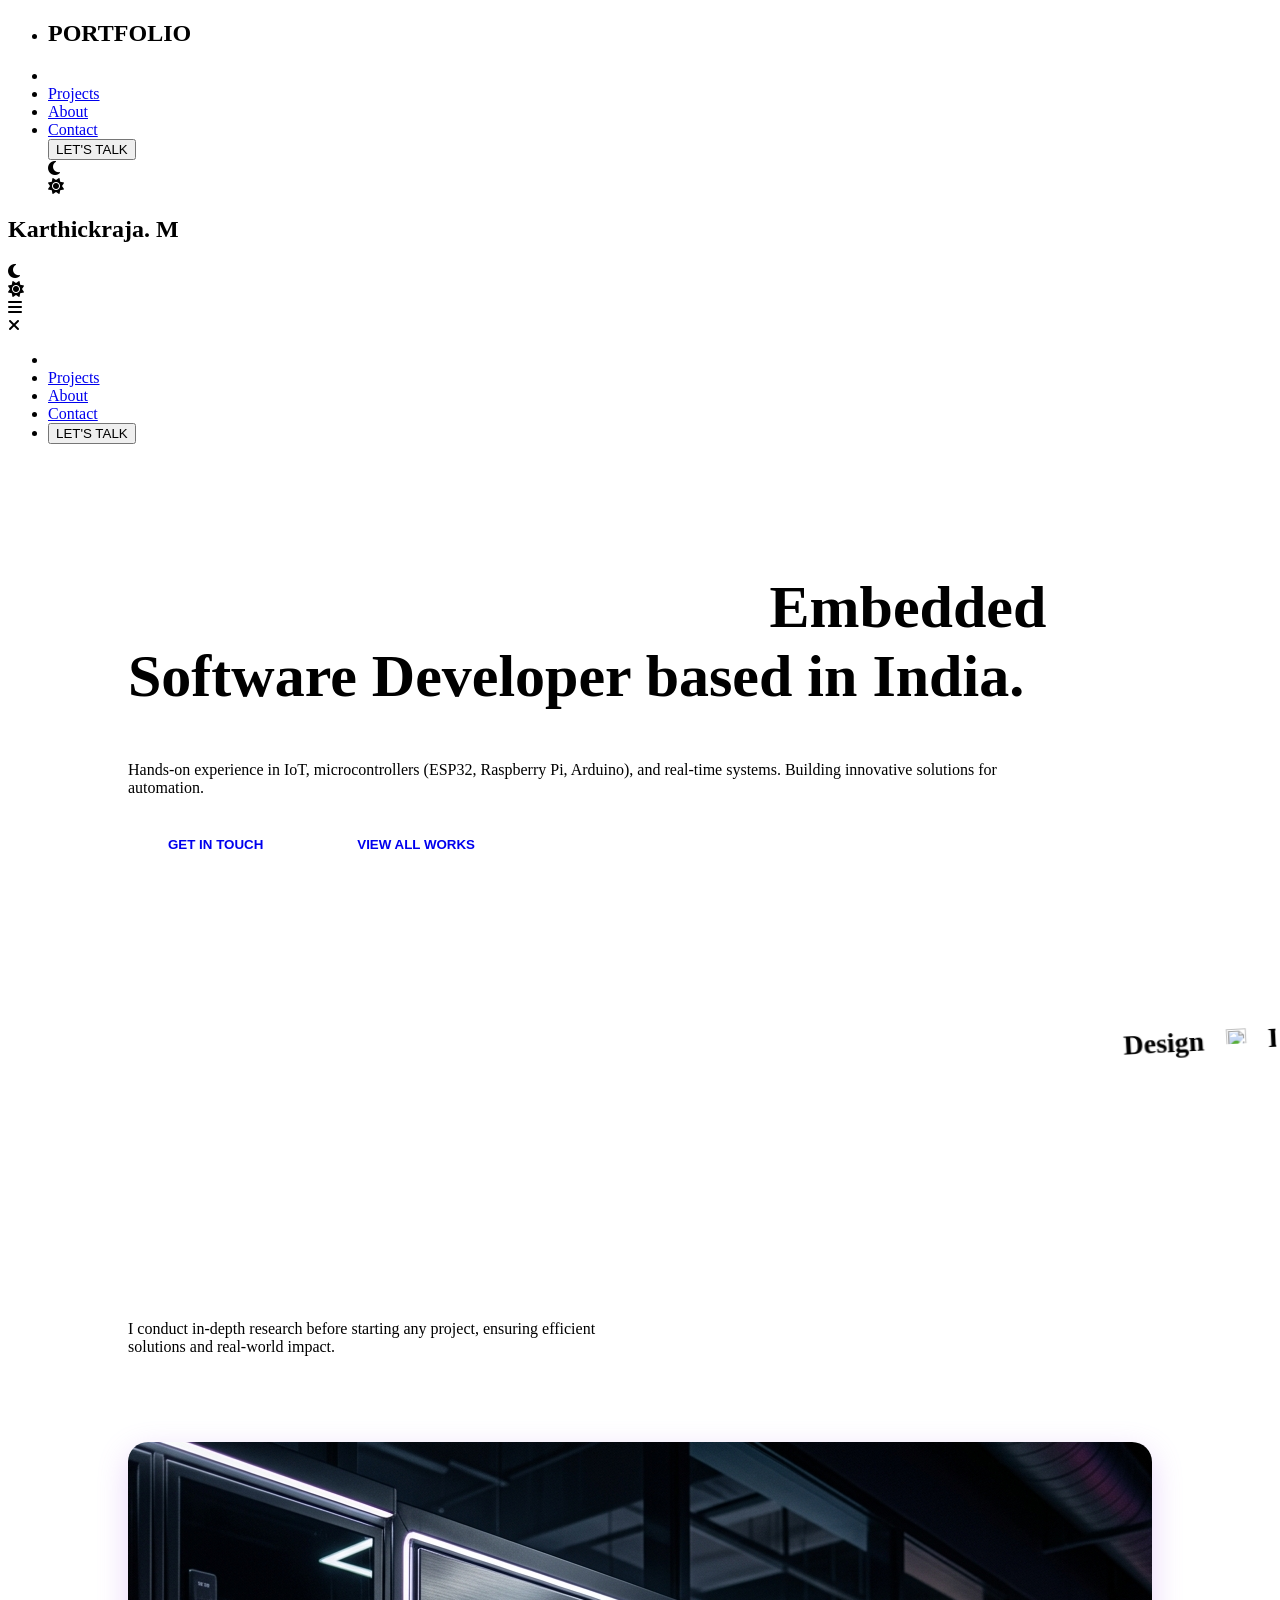
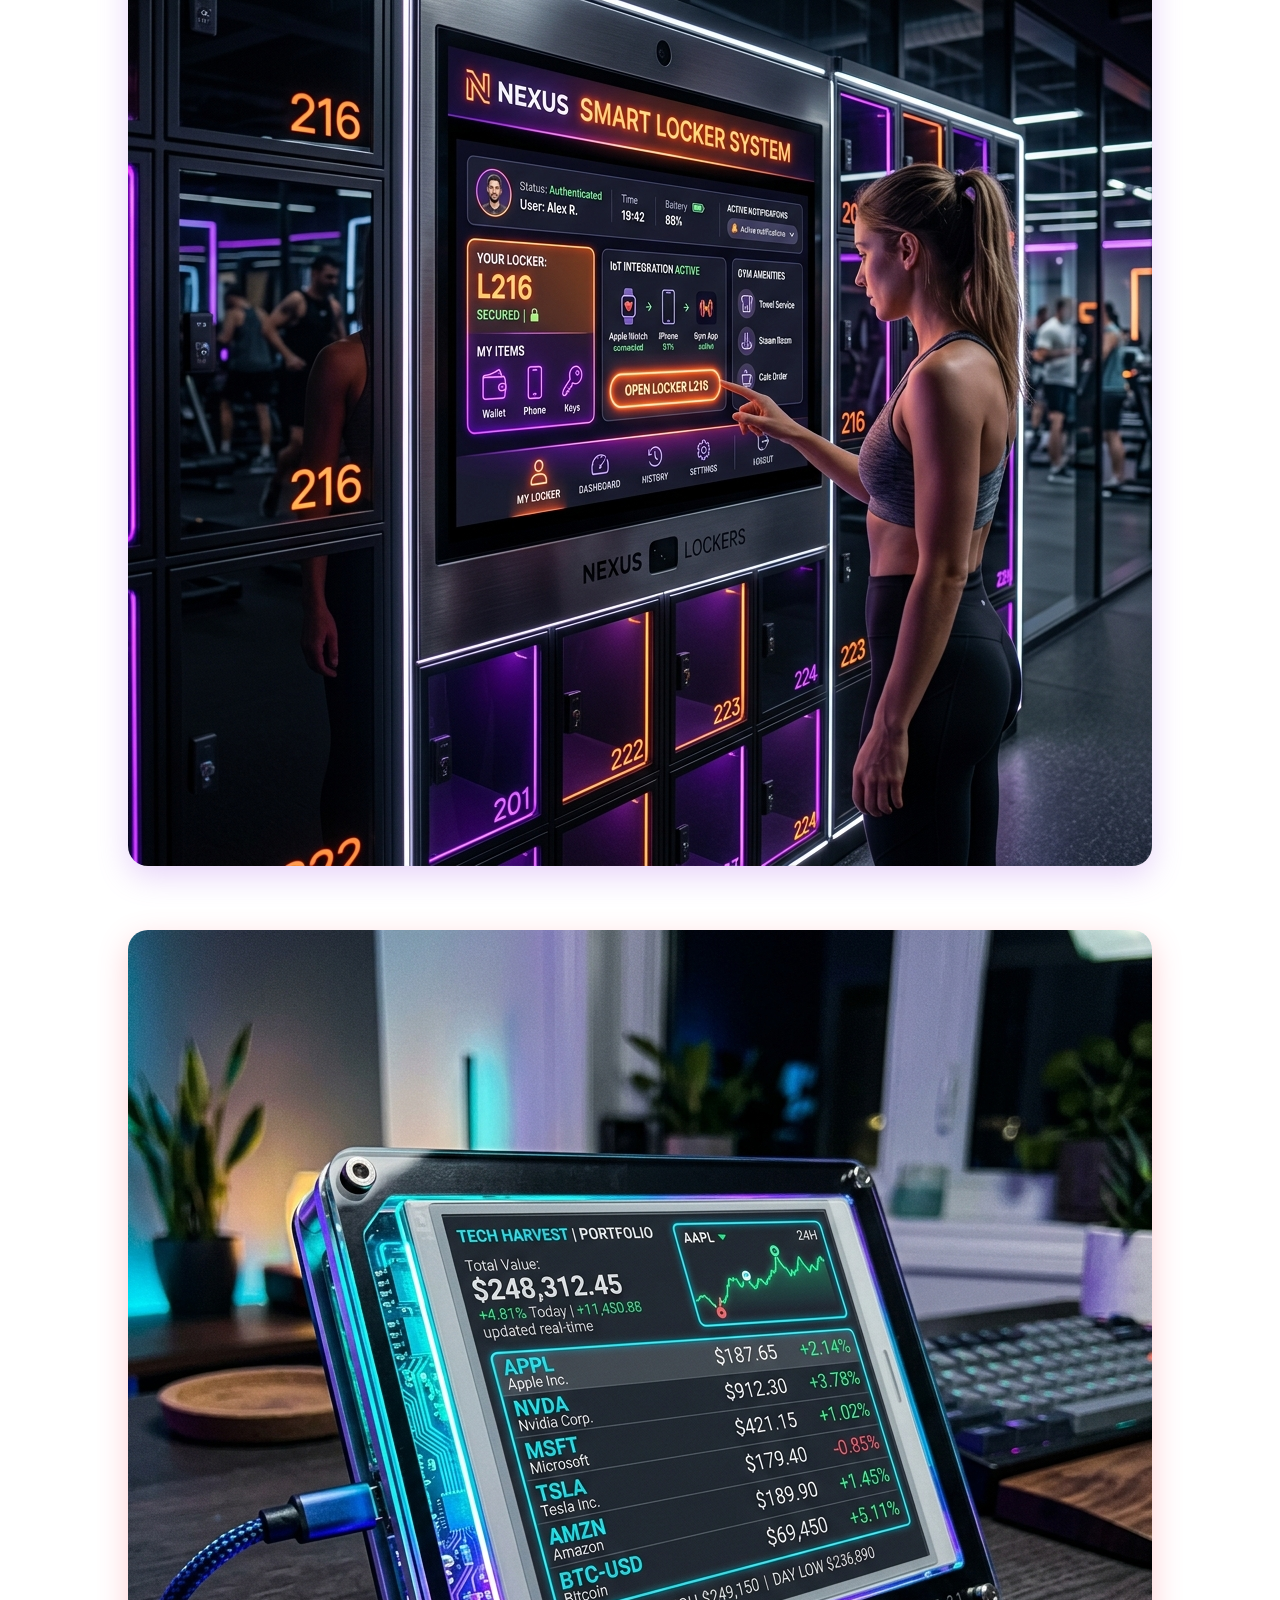
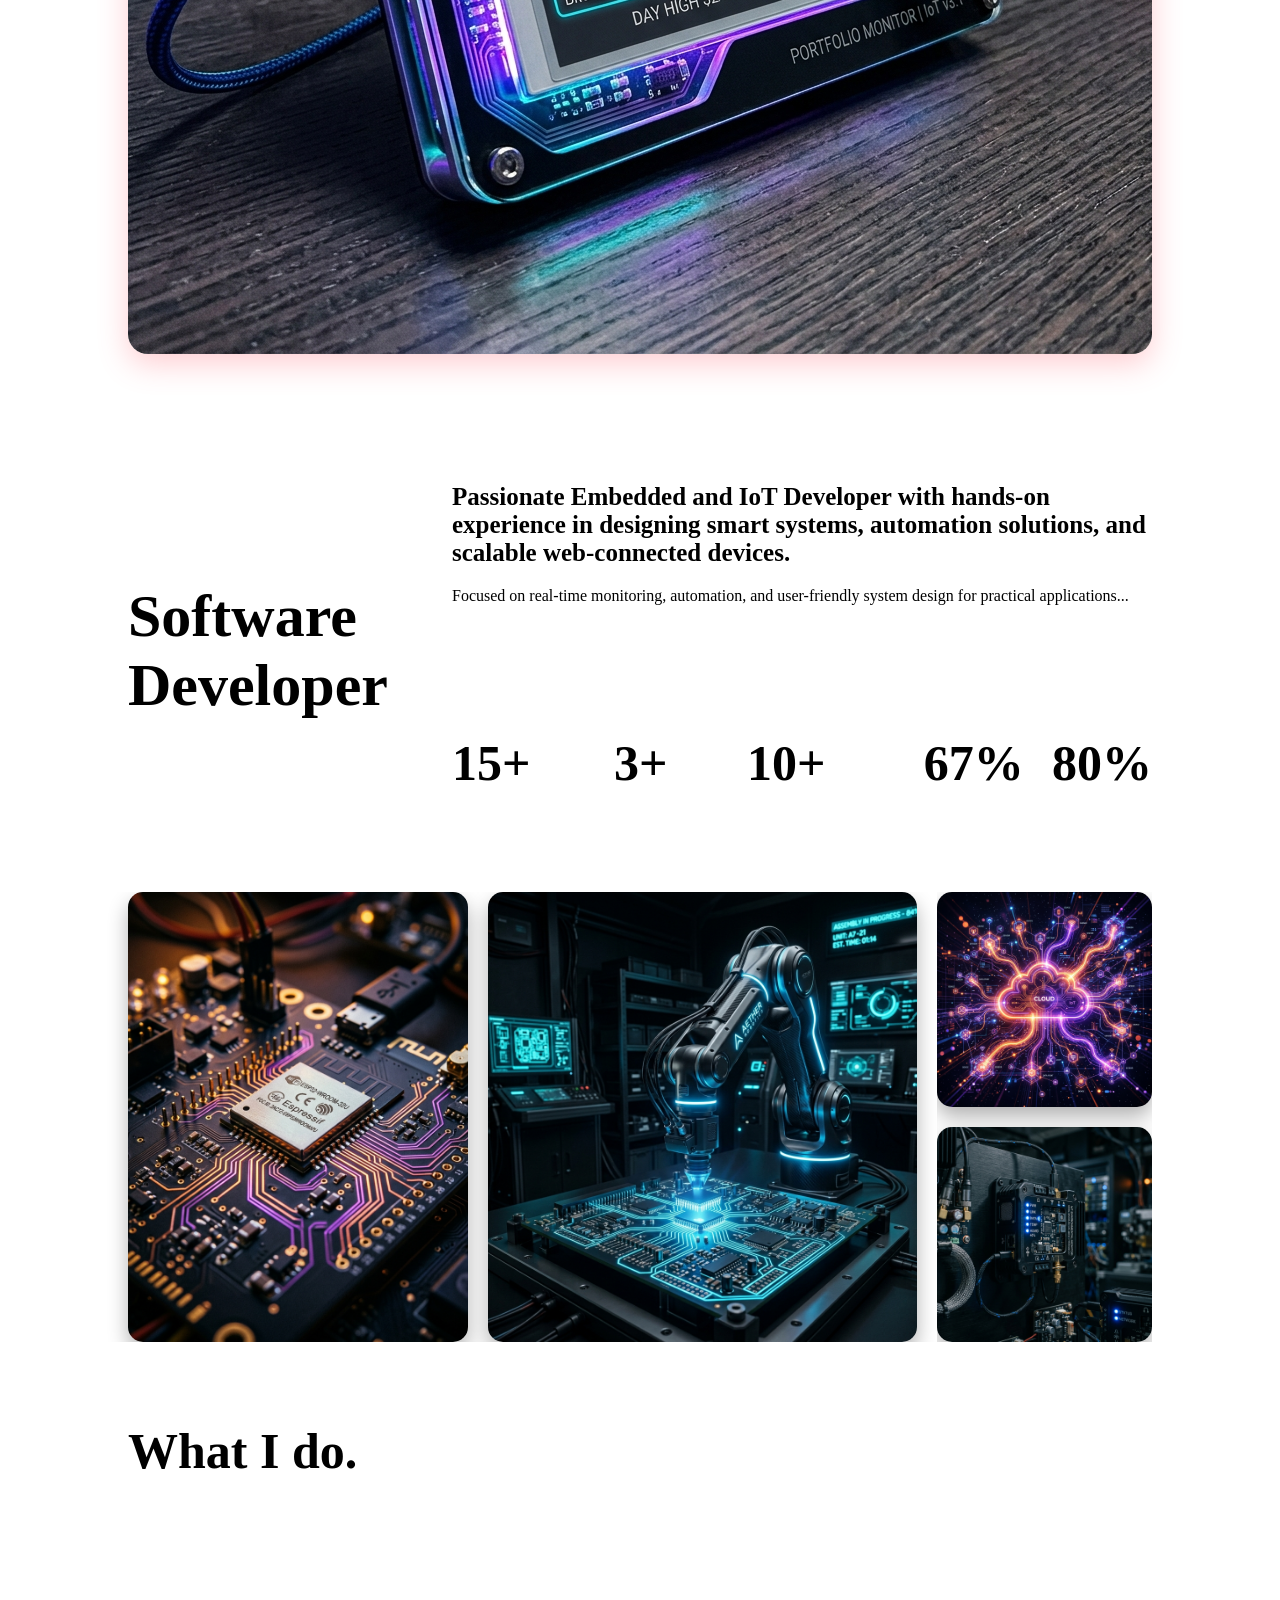
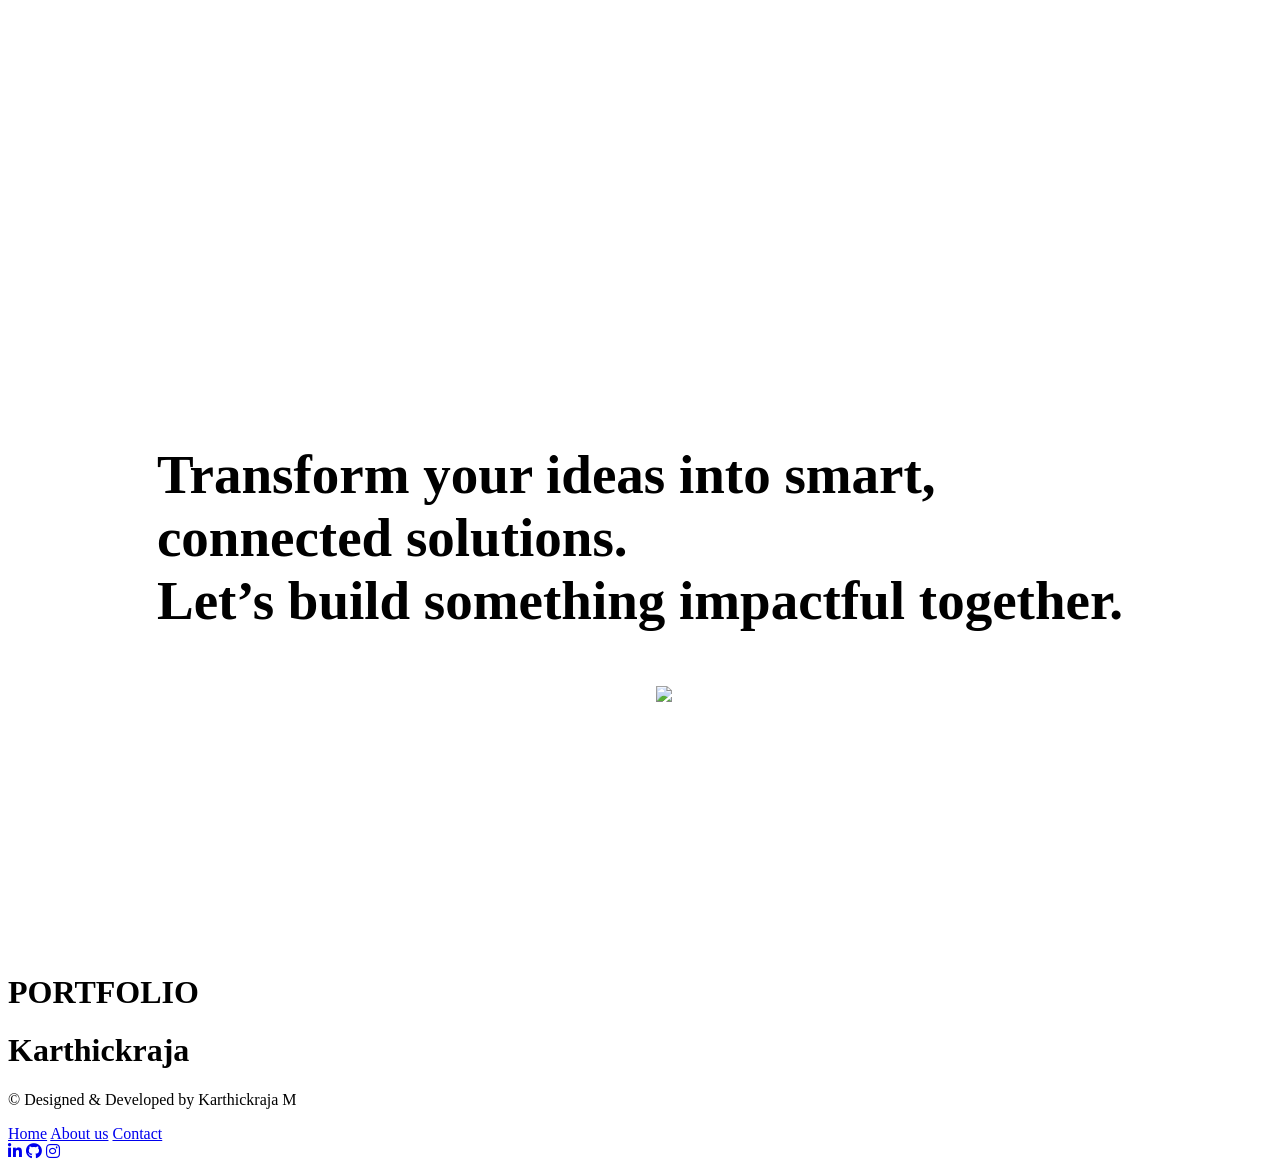
==== index.html @ 4d019445 "Update index.html" ====
<!DOCTYPE html>
<html lang="en">

<head>
    <meta charset="UTF-8">
    <meta name="viewport" content="width=device-width, initial-scale=1.0">
    <title>Karthickraja M | Software Developer</title>
    <meta name="description" content="Portfolio of Karthickraja, an Embedded Systems and IoT Developer 
        specializing in automation and real-time solutions.">


    <!-- CSS link File -->
    <link rel="stylesheet" href="style/general.css">
    <link rel="stylesheet" href="style/home.css">
    <link rel="stylesheet" href="style/header.css">
    <link rel="stylesheet" href="style/footer.css">

    <!-- Bai Jamjuree google font -->
    <link rel="preconnect" href="https://fonts.googleapis.com">
    <link rel="preconnect" href="https://fonts.gstatic.com" crossorigin>
    <link
        href="https://fonts.googleapis.com/css2?family=Bai+Jamjuree:ital,wght@0,200;0,300;0,400;0,500;0,600;0,700;1,200;1,300;1,400;1,500;1,600;1,700&display=swap"
        rel="stylesheet">

    <!-- inter google font -->
    <link rel="preconnect" href="https://fonts.googleapis.com">
    <link rel="preconnect" href="https://fonts.gstatic.com" crossorigin>
    <link href="https://fonts.googleapis.com/css2?family=Inter:wght@100..900&display=swap" rel="stylesheet">

    <!-- close-icon-link -->
    <link rel="stylesheet" href="https://cdnjs.cloudflare.com/ajax/libs/font-awesome/4.7.0/css/font-awesome.min.css">

    <!--social-media-icon-link -->
    <link rel="stylesheet" href="https://cdnjs.cloudflare.com/ajax/libs/font-awesome/6.5.1/css/all.min.css"
        integrity="sha512-DTOQO9RWCH3ppGqcWaEA1BIZOC6xxalwEsw9c2QQeAIftl+Vegovlnee1c9QX4TctnWMn13TZye+giMm8e2LwA=="
        crossorigin="anonymous" referrerpolicy="no-referrer" />

    <!-- animation -->
    <link href="https://unpkg.com/aos@2.3.1/dist/aos.css" rel="stylesheet">

</head>

<body>
    <a class="top" href="#"><i class="arrow up"></i></a>
    <div class="container">
        <!-- header -->
        <!-- desktop header -->
        <nav class="desktop-header">
            <ul class="nav-bar">
                <div class="header-left">
                    <li>
                        <h1 class="desktop">PORTFOLIO</h1>
                    </li>
                    <li><a href="index.html" class="header home">Home</a></li>
                    <li><a href="projects.html" class="header project">Projects</a></li>
                    <li><a href="about.html" class="header about">About</a></li>
                    <li><a href="contact.html" class="header contact">Contact</a></li>
                    <!-- <li><a href="#" class="header projects">Projects</a></li> -->
                    <!-- <li><a href="Client-testimonials.html" class="header Testimonials ">Client Testimonials</a></li> -->
                    <!-- <li><a href="Blog.html" class="header blog">Blog</a></li> -->
                </div>
                <div class="header-right">
                    <a href="contact.html"><button class="header-button">LET'S TALK</button></a>
                    <div class="moon"><i class="fa-solid fa-moon"></i></div>
                    <div class="sun"><i class="fa-solid fa-sun"></i></div>
                </div>
            </ul>
        </nav>

        <!-- mobile-header -->
        <nav class="mobile-header">
            <div class="mobile-nav">
                <div class="control">
                    <h1 class="mobile">Karthickraja. M</h1>
                    <div class="control-right">
                        <div class="moon"><i class="fa-solid fa-moon"></i></div>
                        <div class="sun"><i class="fa-solid fa-sun"></i></div>
                        <div id="three-bar" class="three-bar"><i class="fa fa-bars"></i></div>
                        <div id="close" class="close"><i class="fa fa-close"></i></div>
                    </div>
                </div>
                <ul id="mobile-drop-down" class="mobile-drop-down ">
                    <li><a href="index.html" class="header2 home">Home</a></li>
                    <li><a href="projects.html" class="header2 project">Projects</a></li>
                    <li><a href="about.html" class="header2 about">About</a></li>
                    <li><a href="contact.html" class="header2 contact">Contact</a></li>
                    <!-- <li><a href="#" class="header2 projects">Projects</a></li> -->
                    <!-- <li><a href="Client-testimonials.html" class="header2 Testimonials ">Client Testimonials</a></li> -->
                    <!-- <li><a href="Blog.html" class="header2 blog">Blog</a></li> -->
                    <li><a class="headerbutton" href="contact.html"><button class="header2-button">LET'S
                                TALK</button></a></li>
                </ul>
            </div>
        </nav>

        <!-- profile -->
        <section data-aos="fade-down" data-aos-duration="1000" data-aos-easing="ease-in-out" data-aos-delay="200"
            class="profile-section">
            <div class="profile">
                <h1 class="detail"><span class="name">Hello, I'm Karthickraja,</span> Embedded Software Developer based in India.
                </h1>
                <p class="detail-para"> Hands-on experience in IoT, microcontrollers (ESP32, Raspberry Pi, Arduino), and real-time systems. Building innovative solutions for automation.</p>
                <a href="contact.html"><button class="profile-button">GET IN TOUCH</button></a>
                <a href="projects.html"><button class="profile-button-2">VIEW ALL WORKS</button></a>
            </div>
            <img class="profile-picture" src="images/person.jpeg" alt="">
        </section>

        <!-- marquee -->
        <div class="marquee-bg">
            <marquee>
                Design <img src="images/Star.png"> Develop <img src="images/Star.png"> Discover <img
                    src="images/Star.png">
                Design <img src="images/Star.png"> Develop <img src="images/Star.png"> Discover <img
                    src="images/Star.png">
                Design <img src="images/Star.png"> Develop <img src="images/Star.png"> Discover <img
                    src="images/Star.png">
                Design <img src="images/Star.png"> Develop <img src="images/Star.png"> Discover <img
                    src="images/Star.png">
                Design <img src="images/Star.png"> Develop <img src="images/Star.png"> Discover<img
                    src="images/Star.png">
                Design <img src="images/Star.png"> Develop <img src="images/Star.png"> Discover<img
                    src="images/Star.png">
                Design <img src="images/Star.png"> Develop <img src="images/Star.png"> Discover<img
                    src="images/Star.png">
                Design <img src="images/Star.png"> Develop <img src="images/Star.png"> Discover<img
                    src="images/Star.png">
                Design <img src="images/Star.png"> Develop <img src="images/Star.png"> Discover<img
                    src="images/Star.png">
            </marquee>
        </div>

        <!-- project -->
        <section class="project-section">
            <div class="project-intro" data-aos="fade-down">
                <h1 class="topic">My Projects</h1>
                <p class="project-para">  I conduct in-depth research before starting any project, ensuring efficient solutions 
                    and real-world impact.</p>
            </div>
            <div class="all-project">
                <div class="project-1" data-aos="fade-right">
                    <img class="project-image-1" src="images/projects/smart_gym_iot.png" style="border-radius: 20px; box-shadow: 0px 10px 30px rgba(177, 108, 234, 0.3);" alt="Smart GYM">
                    <div class="project-1-hover">
                        <a href="projects.html" class=" project-link-1">View Project Details</a>
                        <h1 class="project-name-1">Smart GYM</h1>
                        <h3 class="tech">Technology</h3>
                        <p class="tool">IoT, UART, ESP8266</p>
                    </div>
                </div>
                <div class="project-2" data-aos="fade-left">
                    <img class="project-image-2" src="images/projects/portfolio_monitor_iot.png" style="border-radius: 20px; box-shadow: 0px 10px 30px rgba(255, 94, 105, 0.3);" alt="Portfolio Monitor">
                    <div class="project-2-hover">
                        <a href="projects.html" class=" project-link-2">View Project Details</a>
                        <h1 class="project-name-2">Portfolio Monitor</h1>
                        <h3 class="tech-2">Technology</h3>
                        <p class="tool-2">ESP32, E-Paper, MQTT</p>
                    </div>
                </div>
            </div>
        </section>

        <!-- about -->
        <section class="about-section">
            <div class="about-left" data-aos="fade-right">
                <h3 class="about-name">Karthickraja. M</h3>
                <p class="about-detail">Software Developer</p>
            </div>
            <div class="about-right" data-aos="fade-left">
                <div class="about-discription">
                    <p class="about-para-1">Passionate Embedded and IoT Developer with hands-on experience in designing smart systems,
  automation solutions, and scalable web-connected devices.
                    </p>
                    <p class="about-para-2"> Focused on real-time monitoring, automation, and user-friendly system design for practical 
                        applications...
                    </p>
                </div>
                <div class="count">
                    <div>
                        <h4 class="about-topic">PROJECTS DONE</h4>
                        <p class="about-count" data-aos="zoom-in" data-aos-delay="300">15+</p>
                    </div>
                    <div>
                        <h4 class="about-topic">EXPERIENCE</h4>
                        <p class="about-count" data-aos="zoom-in" data-aos-delay="300">3+</p>
                    </div>
                    <div>
                        <h4 class="about-topic">CLIENT PROJECTS</h4>
                        <p class="about-count" data-aos="zoom-in" data-aos-delay="300">10+</p>
                    </div>
                    <div>
                        <h4 class="about-topic">UG DEGREE</h4>
                        <p class="about-count" data-aos="zoom-in" data-aos-delay="300">67%</p>
                    </div>
                    <div>
                        <h4 class="about-topic">PG DEGREE</h4>
                        <p class="about-count" data-aos="zoom-in" data-aos-delay="300">80%</p>
                    </div>
                </div>
            </div>
        </section>

        <!-- image -->
        <div class="about-project-img" style="margin-top: 50px; margin-bottom: 80px;">
            <img class="img-one" data-aos="fade-down" src="images/esp32_controller.png" style="border-radius: 15px; box-shadow: 0 10px 20px rgba(0,0,0,0.3); object-fit: cover;" alt="ESP32 Controller">
            <img class="img-two" data-aos="fade-up" src="images/robotics_ai.png" style="border-radius: 15px; box-shadow: 0 10px 20px rgba(0,0,0,0.3); object-fit: cover;" alt="Robotics Assembly">
            <div class="about-project-img-2">
                <img class="img-three" data-aos="fade-down-left" src="images/cloud_iot.png" style="border-radius: 15px; box-shadow: 0 10px 20px rgba(0,0,0,0.3); object-fit: cover;" alt="IoT Cloud">
                <img class="img-four" data-aos="fade-up-left" src="images/smart_sensors.png" style="border-radius: 15px; box-shadow: 0 10px 20px rgba(0,0,0,0.3); object-fit: cover;" alt="Smart Sensors">
            </div>
        </div>

        <!-- skill -->
        <section class="skill-section">
            <h1 class="skill-topic" data-aos="fade-right">What I do.</h1>
            <div class="skill-all-box" data-aos="flip-right">
                <div class="skill-box" style="border-radius: 15px; border: 1px solid rgba(177, 108, 234, 0.2);">
                    <i class="fa-solid fa-code" style="font-size: 60px; color: #B16CEA; margin-bottom: 20px;"></i>
                    <p class="skill-name">C / C++</p>
                </div>
                <div class="skill-box" style="border-radius: 15px; border: 1px solid rgba(255, 94, 105, 0.2);">
                    <i class="fa-solid fa-microchip" style="font-size: 60px; color: #FF5E69; margin-bottom: 20px;"></i>
                    <p class="skill-name">Embedded C</p>
                </div>
                <div class="skill-box" style="border-radius: 15px; border: 1px solid rgba(255, 138, 86, 0.2);">
                    <i class="fa-brands fa-python" style="font-size: 60px; color: #FF8A56; margin-bottom: 20px;"></i>
                    <p class="skill-name">Python</p>
                </div>
                <div class="skill-box" style="border-radius: 15px; border: 1px solid rgba(255, 168, 75, 0.2);">
                    <i class="fa-brands fa-python" style="font-size: 60px; color: #FFA84B; margin-bottom: 20px;"></i>
                    <p class="skill-name">Micro-Python</p>
                </div>
                <div class="skill-box" style="border-radius: 15px; border: 1px solid rgba(177, 108, 234, 0.2);">
                    <i class="fa-solid fa-network-wired" style="font-size: 60px; color: #B16CEA; margin-bottom: 20px;"></i>
                    <p class="skill-name">IoT & MQTT</p>
                </div>
                <div class="skill-box" style="border-radius: 15px; border: 1px solid rgba(255, 94, 105, 0.2);">
                    <i class="fa-solid fa-memory" style="font-size: 60px; color: #FF5E69; margin-bottom: 20px;"></i>
                    <p class="skill-name">ESP32 / Pi</p>
                </div>
                <div class="skill-box" style="border-radius: 15px; border: 1px solid rgba(255, 138, 86, 0.2);">
                    <i class="fa-solid fa-robot" style="font-size: 60px; color: #FF8A56; margin-bottom: 20px;"></i>
                    <p class="skill-name">Arduino</p>
                </div>
                <div class="skill-box" style="border-radius: 15px; border: 1px solid rgba(255, 168, 75, 0.2);">
                    <i class="fa-solid fa-satellite-dish" style="font-size: 60px; color: #FFA84B; margin-bottom: 20px;"></i>
                    <p class="skill-name">WiFi / BLE</p>
                </div>
                <div class="skill-box" style="border-radius: 15px; border: 1px solid rgba(177, 108, 234, 0.2);">
                    <i class="fa-solid fa-wifi" style="font-size: 60px; color: #B16CEA; margin-bottom: 20px;"></i>
                    <p class="skill-name">LoRa / Zigbee</p>
                </div>
                <div class="skill-box" style="border-radius: 15px; border: 1px solid rgba(255, 94, 105, 0.2);">
                    <i class="fa-brands fa-html5" style="font-size: 60px; color: #FF5E69; margin-bottom: 20px;"></i>
                    <p class="skill-name">HTML</p>
                </div>
                <div class="skill-box" style="border-radius: 15px; border: 1px solid rgba(255, 138, 86, 0.2);">
                    <i class="fa-solid fa-database" style="font-size: 60px; color: #FF8A56; margin-bottom: 20px;"></i>
                    <p class="skill-name">MySQL</p>
                </div>
                <div class="skill-box" style="border-radius: 15px; border: 1px solid rgba(255, 168, 75, 0.2);">
                    <i class="fa-solid fa-laptop-code" style="font-size: 60px; color: #FFA84B; margin-bottom: 20px;"></i>
                    <p class="skill-name">VS Code / IDEs</p>
                </div>
            </div>
        </section>

        <!-- last-section -->
        <section class="last-section" data-aos="zoom-in">
            <div class="last-para-box">
                <p class="last-para"> Transform your ideas into smart,<br>connected solutions.<br> Let’s build something impactful together.
                    <a href="contact.html" class="last-para two"> Let’s Work Together <img class="vector"
                            src="images/Vector.png"></a>
                </p>
            </div>
        </section>

        <!-- footer -->
        <footer>
            <div class="footer-left">
                <h1 class="footer-topic">PORTFOLIO</h1>
                <h1 class="footer-topic-mobile">Karthickraja</h1>
                <p class="designed">© Designed & Developed by Karthickraja M</p>
            </div>
            <div class="footer-right">
                <div class="footer-nav">
                    <a href="index.html" class="footer footer-home">Home</a>
                    <a href="about.html" class="footer footer-about">About us</a>
                    <a href="contact.html" class="footer footer-contact">Contact</a> <br>
                </div>
                <div class="social-media-box">
                    <a href="https://www.linkedin.com/in/karthickrajathedeveloper" class="social-media linkedin"><i
                            class="fa-brands fa-linkedin-in"></i></a>
                    <a href="https://github.com/karthickrajathedeveloper" class="social-media github"><i
                            class="fa-brands fa-github"></i></a>
                    <a href="#" class="social-media instragram"><i class="fa-brands fa-instagram"></i></a>
                </div>
            </div>
        </footer>

    </div>

    <script src="script/script.js"></script>

    <script type="text/javascript" src="script/vanilla-tilt.js"></script>
    <script type="text/javascript">

        VanillaTilt.init(document.querySelectorAll(".skill-box"), {
            max: 25,
            speed: 400
        });

    </script>

    <!-- animation -->
    <script src="https://unpkg.com/aos@2.3.1/dist/aos.js"></script>
    <script>
        AOS.init({
            duration: 1000,
            offset: 5,
            delay: 10,
        });
        AOS.refresh();
    </script>
</body>


</html>
---- style/home.css ----
.home {
    background: var(--gradient-color);
    background-clip: text;
    -webkit-text-fill-color: transparent;
}

/* profile-section */
.profile-section {
    margin-top: 50px;
    display: flex;
    padding-inline: 120px;
    gap: 80px;
    margin-bottom: 150px;
    justify-content: space-between;
}


.profile {
    margin-top: 30px;
}

.name {
    background: var(--gradient-color);
    background-clip: text;
    -webkit-text-fill-color: transparent;
}

.detail {
    /* display: block; */
    color: var(--black-color);
    font-size: 60px;
    font-weight: 700;
}

.detail-para {
    color: var(--black-color);
    margin-top: 20px;
    margin-bottom: 20px;
}

.profile button {
    padding-block: 20px;
    padding-inline: 40px;
    background: var(--gradient-color);
    color: var(--black-color);
    border-radius: 50px;
    border: none;
    font-weight: 700;
    margin-bottom: 15px;
}

.profile button:hover {
    background: var(--white-color);
    border: 1px solid var(--black-color);
}

.profile-button {
    margin-right: 10px;
}

.profile-picture {
    max-width: 420px;
    max-height: 450px;
    object-fit: cover;
    border-radius: 20px;
}

.profile-picture:hover {
    cursor: pointer;
    animation: shake 0.5s 0.8;
}

@keyframes shake {
    0% {
        transform: translate(1px, 1px) rotate(0deg);
    }

    10% {
        transform: translate(-1px, -2px) rotate(-1deg);
    }

    20% {
        transform: translate(-3px, 0px) rotate(1deg);
    }

    30% {
        transform: translate(3px, 2px) rotate(0deg);
    }

    40% {
        transform: translate(1px, -1px) rotate(1deg);
    }

    50% {
        transform: translate(-1px, 2px) rotate(-1deg);
    }

    60% {
        transform: translate(-3px, 1px) rotate(0deg);
    }

    70% {
        transform: translate(3px, 1px) rotate(-1deg);
    }

    80% {
        transform: translate(-1px, -1px) rotate(1deg);
    }

    90% {
        transform: translate(1px, 2px) rotate(0deg);
    }

    100% {
        transform: translate(1px, -2px) rotate(-1deg);
    }
}

/* marquee-section */

.marquee-bg {
    background: var(--gradient-color);
    height: 90px;
    margin-bottom: 100px;
    position: relative;
}

marquee {
    position: absolute;
    top: 0;
    left: -5px;
    right: -5px;
    background-color: var(--black-color);
    color: var(--white-color);
    font-size: 28px;
    font-weight: 600;
    padding-block: 18px;
    transform: rotate(-3deg);
    display: flex;
    align-items: center;
}

marquee img {
    width: 20px;
    height: 20px;
    margin-inline: 15px;
}

/* project-section */
.project-section {
    padding-inline: 120px;
    margin-bottom: 100px;
}

.project-intro {
    max-width: 500px;
}

.topic {
    background: var(--gradient-color);
    background-clip: text;
    -webkit-text-fill-color: transparent;
    font-size: 55px;
    font-weight: 700;
    margin-bottom: 30px;
}

.project-para {
    color: var(--black-color);
}

.project-1 {
    position: relative;
    display: inline-block;
}

.project-image-1 {
    max-width: 100%;
    margin-top: 70px;
    margin-bottom: 60px;
    position: relative;
}

.project-link-1 {
    position: absolute;
    top: 50%;
    left: 50%;
    transform: translate(-50%, -50%);
    background: var(--gradient-color);
    border-radius: 50%;
    width: 100px;
    height: 100px;
    display: flex;
    align-items: center;
    text-align: center;
    font-weight: 500;
    text-decoration: none;
    font-size: 12px;
    color: var(--black-color);
}

.project-link-1:hover {
    text-decoration: underline;
}

.project-name-1 {
    position: absolute;
    left: 50px;
    bottom: 215px;
    color: #FF8A56;
    text-shadow: 2px 2px 5px rgba(0,0,0,0.8);
    font-size: 30px;
}

.tech {
    position: absolute;
    left: 50px;
    bottom: 175px;
    color: #B16CEA;
    text-shadow: 1px 1px 4px rgba(0,0,0,0.8);
}

.tool {
    position: absolute;
    left: 50px;
    bottom: 120px;
    color: var(--white-color);
    background: var(--gradient-color);
    display: inline;
    padding-block: 12px;
    padding-inline: 15px;
    border-radius: 30px;
    font-size: 14px;
}

.project-1-hover {
    opacity: 0;
    transition: all 0.6s;
}

.project-1:hover .project-1-hover {
    opacity: 1;
}

/* .project-1:focus .project-1-hover {
opacity: 1;
} */

.project-2 {
    position: relative;
    display: inline-block;
}

.project-image-2 {
    max-width: 100%;
    position: relative;
}

.project-link-2 {
    position: absolute;
    top: 50%;
    left: 50%;
    transform: translate(-50%, -50%);
    background: var(--gradient-color);
    border-radius: 50%;
    width: 100px;
    height: 100px;
    display: flex;
    align-items: center;
    text-align: center;
    font-weight: 500;
    text-decoration: none;
    font-size: 12px;
    color: var(--black-color);
}

.project-link-2:hover {
    text-decoration: underline;
}

.project-name-2 {
    position: absolute;
    left: 50px;
    bottom: 160px;
    color: #FF8A56;
    text-shadow: 2px 2px 5px rgba(0,0,0,0.8);
    font-size: 30px;
}

.tech-2 {
    position: absolute;
    left: 50px;
    bottom: 118px;
    color: #FF5E69;
    text-shadow: 1px 1px 4px rgba(0,0,0,0.8);
}

.tool-2 {
    position: absolute;
    left: 50px;
    bottom: 60px;
    color: var(--white-color);
    background: var(--gradient-color);
    display: inline;
    padding-block: 12px;
    padding-inline: 15px;
    border-radius: 30px;
    font-size: 14px;
}

.project-2-hover {
    opacity: 0;
    transition: all 0.6s;
}

.project-2:hover .project-2-hover {
    opacity: 1;
}

/* About-section */
.about-section {
    padding-inline: 120px;
    display: flex;
    column-gap: 40px;
    justify-content: space-between;
    margin-bottom: 50px;
}

.about-name {
    font-size: 30px;
    background: var(--gradient-color);
    background-clip: text;
    -webkit-text-fill-color: transparent;
    margin-bottom: 10px;
}

.about-detail {
    color: var(--black-color);
    font-size: 60px;
    font-weight: 700;
}

/* about-left */
.about-right {
    max-width: 700px;
}

.about-para-1 {
    color: var(--black-color);
    font-size: 25px;
    font-weight: 600;
    margin-bottom: 20px;
}

.about-para-2 {
    color: var(--black-color);
    margin-bottom: 40px;
}

.about-topic {
    background: var(--gradient-color);
    background-clip: text;
    -webkit-text-fill-color: transparent;
    margin-bottom: 8px;
}

.count {
    display: flex;
    justify-content: space-between;
}

.about-count {
    color: var(--black-color);
    font-size: 50px;
    font-weight: 700;
}

.about-project-img {
    padding-inline: 120px;
    display: flex;
    justify-content: center;
    margin-bottom: 60px;
    column-gap: 20px;
    overflow: hidden;
}

.about-project-img-2 {
    display: flex;
    flex-direction: column;
    row-gap: 20px;
    overflow: hidden;
}

.img-one {
    max-width: 340px;
    max-height: 620px;
    min-width: 1px;
    min-height: 1px;
}

.img-two {
    max-width: 540px;
    max-height: 620px;
    min-width: 1px;
    min-height: 1px;
}

.img-three {
    max-width: 340px;
    max-height: 310px;
    min-width: 1px;
    min-height: 1px;
    display: inline;
}

.img-four {
    max-width: 340px;
    max-height: 310px;
    min-width: 1px;
    min-height: 1px;
}

/* skill-section */
.skill-section {
    padding-inline: 120px;
    margin-bottom: 100px;

}

.skill-topic {
    color: var(--black-color);
    font-size: 50px;
    margin-bottom: 30px;
}

.skill-all-box {
    display: grid;
    grid-template-columns: repeat(8, 1fr);
    gap: 20px;
}

.skill-box:nth-child(9) {
    grid-column-start: 3;
}

.skill-box {
    background-color: var(--skill-contact-box);
    color: var(--black-color);
    display: flex;
    flex-direction: column;
    justify-content: center;
    align-items: center;
    padding-inline: 10px;
    padding-block: 20px;
    min-width: 130px;
}

.skill-img {
    width: 90px;
}

.skill-name {
    text-align: center;
    font-size: 18px;
    font-weight: 600;
}

.tailwind-name {
    margin-top: 27px;
}

.express-img {
    height: 90px;
}

/* last-section */
.last-section {
    padding-inline: 120px;
    margin-bottom: 200px;
}

.last-para {
    font-size: 55px;
    font-weight: 700;
    color: var(--black-color);
}

.two {
    display: block;
    background: var(--gradient-color);
    background-clip: text;
    -webkit-text-fill-color: transparent;

    border-bottom: 4px solid transparent;
    border-image: var(--gradient-color);
    border-image-slice: 1;

    margin-top: 20px;
    width: 800px;
}

.vector {
    width: 60px;
}

.last-para-box {
    text-align: left;
    display: flex;
    flex-direction: column;
    justify-content: center;
    align-items: center;
}











/* @media (min-width: 2500px) {
    .project-intro {
        max-width: 1000px;
    }

    .all-project {
        display: flex;
        column-gap: 30px;
    }

    .project-image-2 {
        margin-top: 70px;
        margin-bottom: 60px;
    }

    .project-name-2 {
        left: 50px;
        bottom: 215px;
    }

    .tech-2 {
        left: 50px;
        bottom: 175px;
    }

    .tool-2 {
        left: 50px;
        bottom: 120px;
    }
} */

@media (max-width: 1275px) {

    .detail,
    .topic,
    .about-detail {
        font-size: 45px;
    }

    .about-name {
        font-size: 20px;
    }
}

@media (max-width: 1250px) {
    .two {
        width: 650px;
    }

    .last-para {
        font-size: 60px;
    }

    .vector {
        width: 50px;
    }
}

@media (max-width: 1150px) {

    .profile-section,
    .project-section,
    .about-section,
    .skill-section,
    .last-section,
    .about-project-img {
        padding-inline: 60px;
    }

    .skill-all-box {
        grid-template-columns: repeat(6, 1fr);
    }

    .skill-box:nth-child(9) {
        grid-column-start: auto;
    }
}

@media (max-width: 1100px) {

    .project-link-1,
    .project-link-2 {
        width: 80px;
        height: 80px;
        font-size: 11px;
    }

    .project-name-1,
    .project-name-2 {
        font-size: 25px;
    }

    .tech,
    .tech-2 {
        font-size: 17px;
    }

    .tool,
    .tool-2 {
        font-size: 12px;
    }
}

@media (max-width: 1050px) {

    .project-name-1 {
        left: 40px;
        bottom: 205px;
    }

    .tech {
        left: 40px;
        bottom: 165px;
    }

    .tool {
        left: 40px;
        bottom: 110px;
    }

    .project-name-2 {
        left: 40px;
        bottom: 150px;
    }

    .tech-2 {
        left: 40px;
        bottom: 108px;
    }

    .tool-2 {
        left: 40px;
        bottom: 50px;
    }
}

@media (max-width: 1024px) {

    .profile-section,
    .about-section {
        display: flex;
        flex-direction: column;
    }

    .profile-picture {
        max-width: 520px;
        max-height: 650px;
    }

    .about-left,
    .about-discription {
        max-width: 360px;
    }

    .about-detail {
        margin-bottom: 20px;
    }

    .about-count {
        font-size: 40px;
    }


    .about-project-img {
        column-gap: 15px;
    }

    .about-project-img-2 {
        row-gap: 15px;
    }
}

@media (max-width: 1000px) {

    .project-name-1 {
        bottom: 200px;
    }

    .project-name-2 {
        bottom: 145px;
    }
}

@media (max-width: 970px) {
    .last-section {
        margin-bottom: 100px;
    }

    .two {
        width: 540px;
    }

    .last-para {
        font-size: 50px;
    }

    .vector {
        width: 40px;
    }
}


@media (max-width: 900px) {
    .about-project-img {
        column-gap: 10px;
    }

    .about-project-img-2 {
        row-gap: 10px;
    }

    .skill-all-box {
        grid-template-columns: repeat(4, 1fr);
    }
}

@media (max-width: 850px) {

    .project-link-1,
    .project-link-2 {
        width: 70px;
        height: 70px;
        font-size: 9px;
    }

    .project-name-1,
    .project-name-2 {
        font-size: 20px;
    }

    .tech,
    .tech-2 {
        font-size: 15px;
    }

    .tool,
    .tool-2 {
        font-size: 10px;
    }

    .project-name-1 {
        left: 30px;
        bottom: 190px;
    }

    .tech {
        left: 30px;
        bottom: 155px;
    }

    .tool {
        left: 30px;
        bottom: 100px;
    }

    .project-name-2 {
        left: 30px;
        bottom: 135px;
    }

    .tech-2 {
        left: 30px;
        bottom: 98px;
    }

    .tool-2 {
        left: 30px;
        bottom: 40px;
    }

}


@media (max-width: 800px) {
    .last-section {
        margin-bottom: 80px;
    }

    .two {
        width: 430px;
    }

    .last-para {
        font-size: 40px;
    }

    .vector {
        width: 30px;
    }
}

@media (max-width: 780px) {
    .project-name-1 {
        left: 30px;
        bottom: 175px;
    }

    .tech {
        left: 30px;
        bottom: 145px;
    }

    .tool {
        left: 30px;
        bottom: 90px;
    }

    .project-name-2 {
        left: 30px;
        bottom: 120px;
    }

    .tech-2 {
        left: 30px;
        bottom: 88px;
    }

    .tool-2 {
        left: 30px;
        bottom: 30px;
    }
}

@media (max-width: 700px) {
    .skill-topic {
        font-size: 40px;
    }

    .project-image-1 {
        height: 400px;
        object-fit: cover;
    }

    .project-image-2 {
        height: 400px;
        object-fit: cover;
    }
}

@media (max-width: 650px) {
    .two {
        width: 370px;
    }

    .last-para {
        font-size: 35px;
    }

    .vector {
        width: 25px;
    }

    .about-project-img {
        column-gap: 7px;
    }

    .about-project-img-2 {
        row-gap: 7px;
    }

    .skill-all-box {
        grid-template-columns: repeat(3, 1fr);
    }
}



@media (max-width: 550px) {
    .count {
        display: flex;
        flex-direction: column;
        row-gap: 20px;
    }

    .about-count {
        font-size: 24px;
    }

    .last-section {
        margin-bottom: 50px;
    }

    .two {
        width: 320px;
        margin-top: 10px;
        border-bottom: 2px solid transparent;
    }

    .last-para {
        font-size: 30px;
    }

    .vector {
        width: 20px;
    }

    .project-link-1,
    .project-link-2 {
        width: 60px;
        height: 60px;
        font-size: 7px;
    }

    .project-name-1,
    .project-name-2 {
        font-size: 17px;
    }

    .tech,
    .tech-2 {
        font-size: 13px;
    }

    .tool,
    .tool-2 {
        font-size: 9px;
    }

}

@media (max-width: 524px) {

    .profile-section,
    .project-section,
    .about-section,
    .skill-section,
    .last-section,
    .about-project-img {
        padding-inline: 30px;
    }

    .about-detail {
        font-size: 35px;
    }

    .about-para-1 {
        font-size: 22px;
    }
}

@media (max-width: 480px) {
    .project-image-1 {
        height: 300px;
    }

    .project-image-2 {
        height: 300px;
    }

    .project-name-1 {
        left: 25px;
        bottom: 160px;
    }

    .tech {
        left: 25px;
        bottom: 130px;
    }

    .tool {
        left: 25px;
        bottom: 80px;
    }

    .project-name-2 {
        left: 25px;
        bottom: 105px;
    }

    .tech-2 {
        left: 25px;
        bottom: 72px;
    }

    .tool-2 {
        left: 25px;
        bottom: 20px;
    }

    .skill-all-box {
        grid-template-columns: repeat(2, 1fr);
        gap: 15px;
    }

    .skill-box {
        min-width: unset;
        width: 100%;
    }
}

@media (max-width: 460px) {
    .detail {
        font-size: 40px;
    }
}


@media (max-width: 450px) {
    .two {
        width: 265px;
    }

    .last-para {
        font-size: 25px;
    }

    .vector {
        width: 15px;
    }

    .about-project-img {
        column-gap: 5px;
    }

    .about-project-img-2 {
        row-gap: 5px;
    }
}

@media (max-width: 430px) {
    .detail {
        font-size: 35px;
    }

    .project-link-1 {
        top: 45%;
    }

    .project-link-2 {
        top: 38%;
    }

    .project-name-1 {
        left: 20px;
        bottom: 160px;
    }

    .tech {
        left: 20px;
        bottom: 130px;
    }

    .tool {
        left: 20px;
        bottom: 80px;
    }

    .project-name-2 {
        left: 20px;
        bottom: 105px;
    }

    .tech-2 {
        left: 20px;
        bottom: 72px;
    }

    .tool-2 {
        left: 20px;
        bottom: 20px;
    }
}

@media (max-width: 400px) {
    .detail {
        font-size: 30px;
    }

    .detail-para {
        font-size: 14px;
    }
}

@media (max-width: 380px) {
    .skill-box {
        width: 120px;
    }

    .express-img {
        height: 70px;
    }

    .skill-img {
        width: 70px;
    }

    .skill-name {
        font-size: 18px;
    }
}

@media (max-width: 380px) {
    .two {
        width: 215px;
    }

    .last-para {
        font-size: 20px;
    }
}

@media (max-width: 350px) {
    .profile-section {
        margin-top: 30px;
    }

    .detail {
        font-size: 25px;
    }

    .about-detail {
        font-size: 32px;
    }

    .about-para-1 {
        font-size: 20px;
    }
}
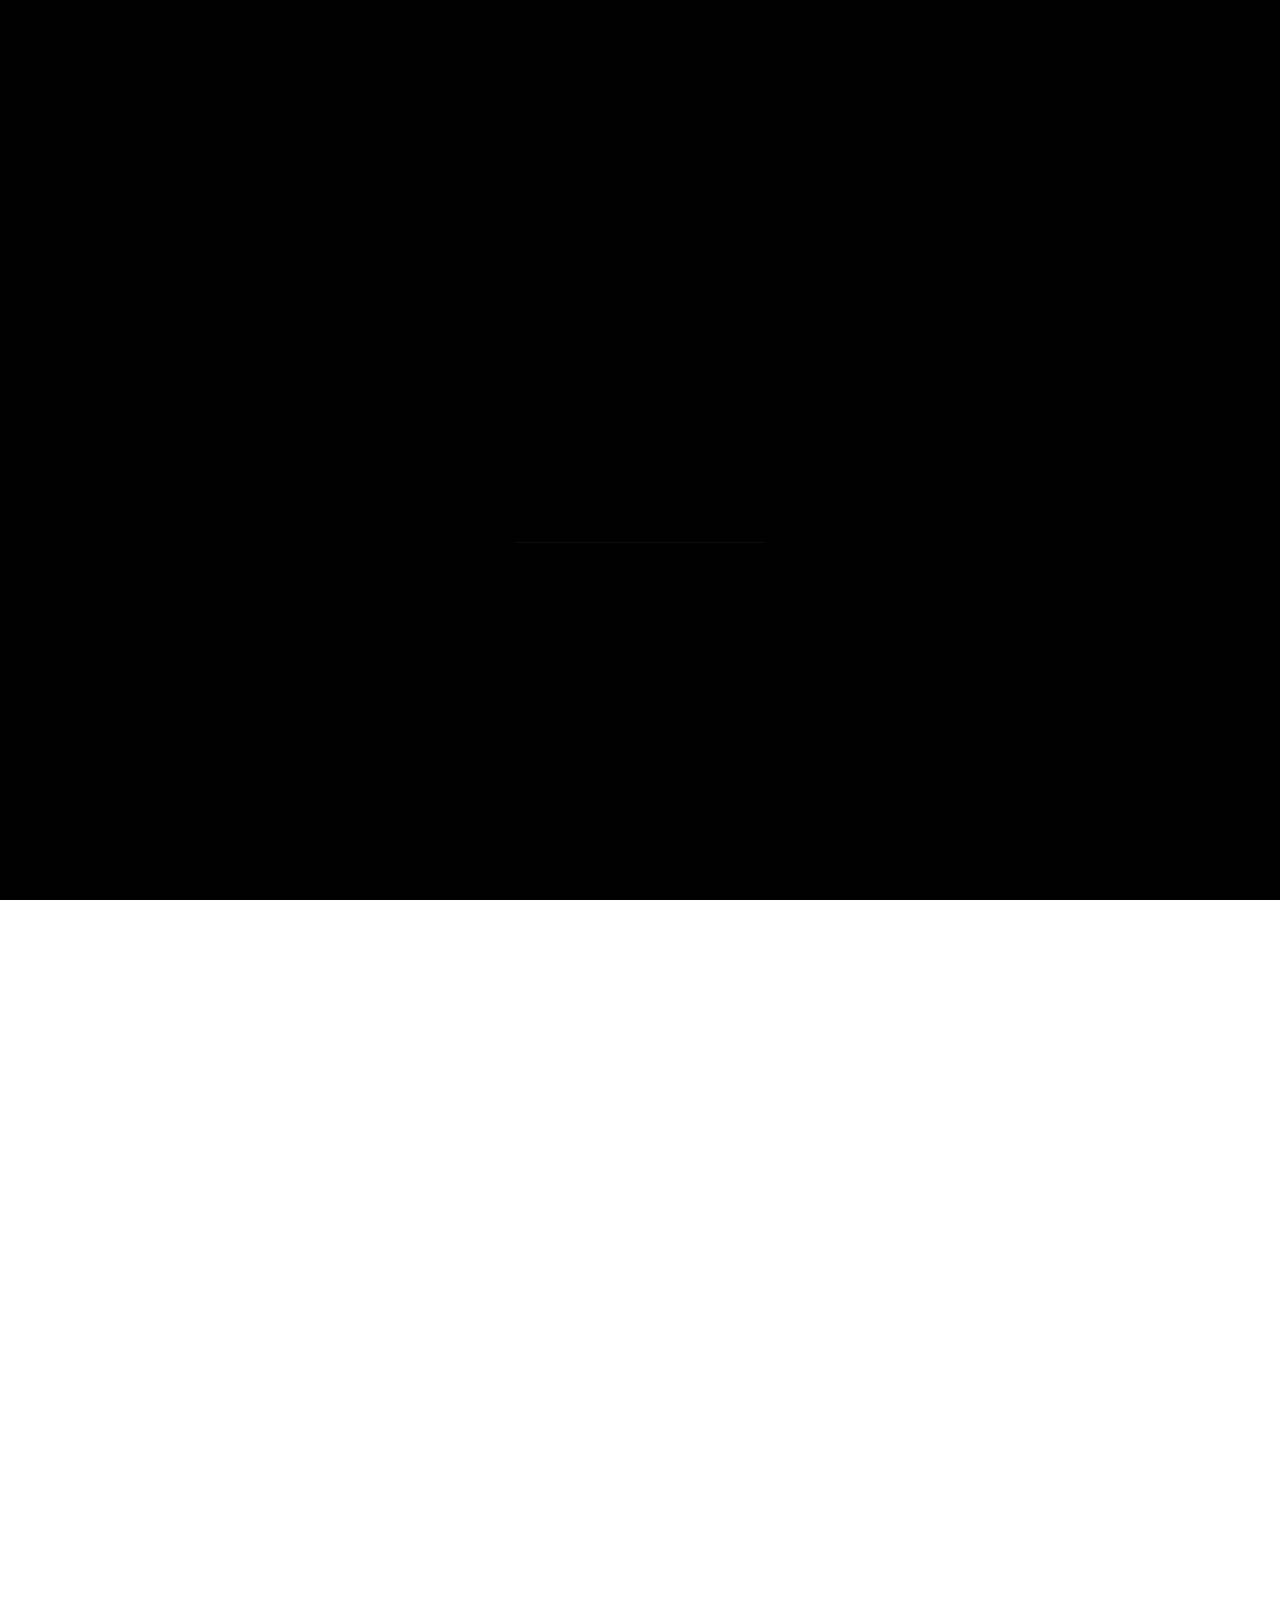
==== commit 16d6aec9: "Implement Luxury Golden Signature Loader with THE DEVELOPER tagline" ====
--- a/index.html
+++ b/index.html
@@ -4,7 +4,7 @@
 <head>
     <meta charset="UTF-8">
     <meta name="viewport" content="width=device-width, initial-scale=1.0">
-    <title>Karthickraja M | Software Developer</title>
+    <title>Karthickraja | Software Developer</title>
     <meta name="description" content="Portfolio of Karthickraja, an Embedded Systems and IoT Developer 
         specializing in automation and real-time solutions.">
 
@@ -26,6 +26,7 @@
     <link rel="preconnect" href="https://fonts.googleapis.com">
     <link rel="preconnect" href="https://fonts.gstatic.com" crossorigin>
     <link href="https://fonts.googleapis.com/css2?family=Inter:wght@100..900&display=swap" rel="stylesheet">
+    <link href="https://fonts.googleapis.com/css2?family=Sacramento&display=swap" rel="stylesheet">
 
     <!-- close-icon-link -->
     <link rel="stylesheet" href="https://cdnjs.cloudflare.com/ajax/libs/font-awesome/4.7.0/css/font-awesome.min.css">
@@ -37,267 +38,322 @@
 
     <!-- animation -->
     <link href="https://unpkg.com/aos@2.3.1/dist/aos.css" rel="stylesheet">
+    <link rel="stylesheet" href="style/cinematic.css">
+    <link href="https://fonts.googleapis.com/css2?family=Sacramento&display=swap" rel="stylesheet">
 
 </head>
 
 <body>
-    <a class="top" href="#"><i class="arrow up"></i></a>
-    <div class="container">
-        <!-- header -->
-        <!-- desktop header -->
-        <nav class="desktop-header">
-            <ul class="nav-bar">
-                <div class="header-left">
-                    <li>
-                        <h1 class="desktop">PORTFOLIO</h1>
-                    </li>
-                    <li><a href="index.html" class="header home">Home</a></li>
-                    <li><a href="projects.html" class="header project">Projects</a></li>
-                    <li><a href="about.html" class="header about">About</a></li>
-                    <li><a href="contact.html" class="header contact">Contact</a></li>
-                    <!-- <li><a href="#" class="header projects">Projects</a></li> -->
-                    <!-- <li><a href="Client-testimonials.html" class="header Testimonials ">Client Testimonials</a></li> -->
-                    <!-- <li><a href="Blog.html" class="header blog">Blog</a></li> -->
-                </div>
-                <div class="header-right">
-                    <a href="contact.html"><button class="header-button">LET'S TALK</button></a>
-                    <div class="moon"><i class="fa-solid fa-moon"></i></div>
-                    <div class="sun"><i class="fa-solid fa-sun"></i></div>
-                </div>
-            </ul>
-        </nav>
-
-        <!-- mobile-header -->
-        <nav class="mobile-header">
-            <div class="mobile-nav">
-                <div class="control">
-                    <h1 class="mobile">Karthickraja. M</h1>
-                    <div class="control-right">
+    <div id="preloader">
+        <div class="loader-particles"></div>
+        <div class="loader-content">
+            <div class="signature-loader-wrapper">
+                <h1 class="signature-text" id="loader-sig">Karthickraja</h1>
+                <div class="sig-underline"></div>
+                <div class="sig-tagline">THE DEVELOPER</div>
+            </div>
+            <div class="premium-text-wrapper">
+                <div class="loader-line-container">
+                    <div class="loader-line-progress"></div>
+                </div>
+            </div>
+        </div>
+        <div class="loader-panel panel-left"></div>
+        <div class="loader-panel panel-right"></div>
+    </div>
+
+    <div class="bg-mesh"></div>
+
+    <div id="main-content">
+        <a class="top" href="#"><i class="arrow up"></i></a>
+        <div class="container">
+            <!-- header -->
+            <!-- desktop header -->
+            <nav class="desktop-header">
+                <ul class="nav-bar">
+                    <div class="header-left">
+                        <li>
+                            <h1 class="desktop-title"><span class="desktop">SOFTWARE DEVELOPER</span></h1>
+                        </li>
+                    </div>
+                    <div class="header-right">
+                        <li><a href="index.html" class="header home">Home</a></li>
+                        <li><a href="projects.html" class="header project">Projects</a></li>
+                        <li><a href="about.html" class="header about">About</a></li>
+                        <li><a href="contact.html" class="header contact">Contact</a></li>
+                        <a href="contact.html"><button class="header-button">LET'S TALK</button></a>
                         <div class="moon"><i class="fa-solid fa-moon"></i></div>
                         <div class="sun"><i class="fa-solid fa-sun"></i></div>
-                        <div id="three-bar" class="three-bar"><i class="fa fa-bars"></i></div>
-                        <div id="close" class="close"><i class="fa fa-close"></i></div>
-                    </div>
-                </div>
-                <ul id="mobile-drop-down" class="mobile-drop-down ">
-                    <li><a href="index.html" class="header2 home">Home</a></li>
-                    <li><a href="projects.html" class="header2 project">Projects</a></li>
-                    <li><a href="about.html" class="header2 about">About</a></li>
-                    <li><a href="contact.html" class="header2 contact">Contact</a></li>
-                    <!-- <li><a href="#" class="header2 projects">Projects</a></li> -->
-                    <!-- <li><a href="Client-testimonials.html" class="header2 Testimonials ">Client Testimonials</a></li> -->
-                    <!-- <li><a href="Blog.html" class="header2 blog">Blog</a></li> -->
-                    <li><a class="headerbutton" href="contact.html"><button class="header2-button">LET'S
-                                TALK</button></a></li>
+                    </div>
                 </ul>
+            </nav>
+
+            <!-- mobile-header -->
+            <nav class="mobile-header">
+                <div class="mobile-nav">
+                    <div class="control">
+                        <h1 class="mobile">Karthickraja. M</h1>
+                        <div class="control-right">
+                            <div class="moon"><i class="fa-solid fa-moon"></i></div>
+                            <div class="sun"><i class="fa-solid fa-sun"></i></div>
+                            <div id="three-bar" class="three-bar"><i class="fa fa-bars"></i></div>
+                            <div id="close" class="close"><i class="fa fa-close"></i></div>
+                        </div>
+                    </div>
+                    <ul id="mobile-drop-down" class="mobile-drop-down ">
+                        <li><a href="index.html" class="header2 home">Home</a></li>
+                        <li><a href="projects.html" class="header2 project">Projects</a></li>
+                        <li><a href="about.html" class="header2 about">About</a></li>
+                        <li><a href="contact.html" class="header2 contact">Contact</a></li>
+                        <!-- <li><a href="#" class="header2 projects">Projects</a></li> -->
+                        <!-- <li><a href="Client-testimonials.html" class="header2 Testimonials ">Client Testimonials</a></li> -->
+                        <!-- <li><a href="Blog.html" class="header2 blog">Blog</a></li> -->
+                        <li><a class="headerbutton" href="contact.html"><button class="header2-button">LET'S
+                                    TALK</button></a></li>
+                    </ul>
+                </div>
+            </nav>
+
+            <!-- profile -->
+            <section data-aos="fade-down" data-aos-duration="1000" data-aos-easing="ease-in-out" data-aos-delay="200"
+                class="profile-section">
+                <div class="profile">
+                    <h1 class="detail"><span class="name">I'm Karthickraja,</span> <br>
+                        Embedded Software Developer
+                        based in India.
+                    </h1>
+                    <p class="detail-para"> Hands-on experience in IoT, microcontrollers (ESP32, Raspberry Pi, Arduino),
+                        and
+                        real-time systems. Building innovative solutions for automation.</p>
+                    <a href="contact.html"><button class="profile-button">GET IN TOUCH</button></a>
+                    <a href="projects.html"><button class="profile-button-2">VIEW ALL WORKS</button></a>
+                </div>
+                <img class="profile-picture" src="images/person.jpeg" alt="">
+            </section>
+
+            <!-- marquee -->
+            <div class="marquee-bg">
+                <marquee>
+                    Design <img src="images/Star.png"> Develop <img src="images/Star.png"> Discover <img
+                        src="images/Star.png">
+                    Design <img src="images/Star.png"> Develop <img src="images/Star.png"> Discover <img
+                        src="images/Star.png">
+                    Design <img src="images/Star.png"> Develop <img src="images/Star.png"> Discover <img
+                        src="images/Star.png">
+                    Design <img src="images/Star.png"> Develop <img src="images/Star.png"> Discover <img
+                        src="images/Star.png">
+                    Design <img src="images/Star.png"> Develop <img src="images/Star.png"> Discover<img
+                        src="images/Star.png">
+                    Design <img src="images/Star.png"> Develop <img src="images/Star.png"> Discover<img
+                        src="images/Star.png">
+                    Design <img src="images/Star.png"> Develop <img src="images/Star.png"> Discover<img
+                        src="images/Star.png">
+                    Design <img src="images/Star.png"> Develop <img src="images/Star.png"> Discover<img
+                        src="images/Star.png">
+                    Design <img src="images/Star.png"> Develop <img src="images/Star.png"> Discover<img
+                        src="images/Star.png">
+                </marquee>
             </div>
-        </nav>
-
-        <!-- profile -->
-        <section data-aos="fade-down" data-aos-duration="1000" data-aos-easing="ease-in-out" data-aos-delay="200"
-            class="profile-section">
-            <div class="profile">
-                <h1 class="detail"><span class="name">Hello, I'm Karthickraja,</span> Embedded Software Developer based in India.
-                </h1>
-                <p class="detail-para"> Hands-on experience in IoT, microcontrollers (ESP32, Raspberry Pi, Arduino), and real-time systems. Building innovative solutions for automation.</p>
-                <a href="contact.html"><button class="profile-button">GET IN TOUCH</button></a>
-                <a href="projects.html"><button class="profile-button-2">VIEW ALL WORKS</button></a>
+
+            <!-- project -->
+            <section class="project-section">
+                <div class="project-intro" data-aos="fade-down">
+                    <h1 class="topic">My Projects</h1>
+                    <p class="project-para"> I conduct in-depth research before starting any project, ensuring efficient
+                        solutions
+                        and real-world impact.</p>
+                </div>
+                <div class="all-project">
+                    <div class="project-1" data-aos="fade-right">
+                        <img class="project-image-1" src="images/projects/smart_gym_iot.png"
+                            style="border-radius: 20px; box-shadow: 0px 10px 30px rgba(177, 108, 234, 0.3);"
+                            alt="Smart GYM">
+                        <div class="project-1-hover">
+                            <a href="projects.html" class=" project-link-1">View Project Details</a>
+                            <h1 class="project-name-1">Smart GYM</h1>
+                            <h3 class="tech">Technology</h3>
+                            <p class="tool">IoT, UART, ESP8266</p>
+                        </div>
+                    </div>
+                    <div class="project-2" data-aos="fade-left">
+                        <img class="project-image-2" src="images/projects/portfolio_monitor_iot.png"
+                            style="border-radius: 20px; box-shadow: 0px 10px 30px rgba(255, 94, 105, 0.3);"
+                            alt="Portfolio Monitor">
+                        <div class="project-2-hover">
+                            <a href="projects.html" class=" project-link-2">View Project Details</a>
+                            <h1 class="project-name-2">Portfolio Monitor</h1>
+                            <h3 class="tech-2">Technology</h3>
+                            <p class="tool-2">ESP32, E-Paper, MQTT</p>
+                        </div>
+                    </div>
+                </div>
+            </section>
+
+            <!-- about -->
+            <section class="about-section">
+                <div class="about-left" data-aos="fade-right">
+                    <h3 class="about-name">Karthickraja. M</h3>
+                    <p class="about-detail">Software Developer</p>
+                </div>
+                <div class="about-right" data-aos="fade-left">
+                    <div class="about-discription">
+                        <p class="about-para-1">Passionate Embedded and IoT Developer with hands-on experience in
+                            designing
+                            smart systems,
+                            automation solutions, and scalable web-connected devices.
+                        </p>
+                        <p class="about-para-2"> Focused on real-time monitoring, automation, and user-friendly system
+                            design for practical
+                            applications...
+                        </p>
+                    </div>
+                    <div class="count">
+                        <div>
+                            <h4 class="about-topic">PROJECTS DONE</h4>
+                            <p class="about-count" data-aos="zoom-in" data-aos-delay="300">15+</p>
+                        </div>
+                        <div>
+                            <h4 class="about-topic">EXPERIENCE</h4>
+                            <p class="about-count" data-aos="zoom-in" data-aos-delay="300">3+</p>
+                        </div>
+                        <div>
+                            <h4 class="about-topic">CLIENT PROJECTS</h4>
+                            <p class="about-count" data-aos="zoom-in" data-aos-delay="300">10+</p>
+                        </div>
+                        <div>
+                            <h4 class="about-topic">UG DEGREE</h4>
+                            <p class="about-count" data-aos="zoom-in" data-aos-delay="300">67%</p>
+                        </div>
+                        <div>
+                            <h4 class="about-topic">PG DEGREE</h4>
+                            <p class="about-count" data-aos="zoom-in" data-aos-delay="300">80%</p>
+                        </div>
+                    </div>
+                </div>
+            </section>
+
+            <!-- image -->
+            <div class="about-project-img" style="margin-top: 50px; margin-bottom: 80px;">
+                <img class="img-one" data-aos="fade-down" src="images/esp32_controller.png"
+                    style="border-radius: 15px; box-shadow: 0 10px 20px rgba(0,0,0,0.3); object-fit: cover;"
+                    alt="ESP32 Controller">
+                <img class="img-two" data-aos="fade-up" src="images/robotics_ai.png"
+                    style="border-radius: 15px; box-shadow: 0 10px 20px rgba(0,0,0,0.3); object-fit: cover;"
+                    alt="Robotics Assembly">
+                <div class="about-project-img-2">
+                    <img class="img-three" data-aos="fade-down-left" src="images/cloud_iot.png"
+                        style="border-radius: 15px; box-shadow: 0 10px 20px rgba(0,0,0,0.3); object-fit: cover;"
+                        alt="IoT Cloud">
+                    <img class="img-four" data-aos="fade-up-left" src="images/smart_sensors.png"
+                        style="border-radius: 15px; box-shadow: 0 10px 20px rgba(0,0,0,0.3); object-fit: cover;"
+                        alt="Smart Sensors">
+                </div>
             </div>
-            <img class="profile-picture" src="images/person.jpeg" alt="">
-        </section>
-
-        <!-- marquee -->
-        <div class="marquee-bg">
-            <marquee>
-                Design <img src="images/Star.png"> Develop <img src="images/Star.png"> Discover <img
-                    src="images/Star.png">
-                Design <img src="images/Star.png"> Develop <img src="images/Star.png"> Discover <img
-                    src="images/Star.png">
-                Design <img src="images/Star.png"> Develop <img src="images/Star.png"> Discover <img
-                    src="images/Star.png">
-                Design <img src="images/Star.png"> Develop <img src="images/Star.png"> Discover <img
-                    src="images/Star.png">
-                Design <img src="images/Star.png"> Develop <img src="images/Star.png"> Discover<img
-                    src="images/Star.png">
-                Design <img src="images/Star.png"> Develop <img src="images/Star.png"> Discover<img
-                    src="images/Star.png">
-                Design <img src="images/Star.png"> Develop <img src="images/Star.png"> Discover<img
-                    src="images/Star.png">
-                Design <img src="images/Star.png"> Develop <img src="images/Star.png"> Discover<img
-                    src="images/Star.png">
-                Design <img src="images/Star.png"> Develop <img src="images/Star.png"> Discover<img
-                    src="images/Star.png">
-            </marquee>
+
+            <!-- skill -->
+            <section class="skill-section">
+                <h1 class="skill-topic" data-aos="fade-right">What I do.</h1>
+                <div class="skill-all-box" data-aos="flip-right">
+                    <div class="skill-box" style="border-radius: 15px; border: 1px solid rgba(177, 108, 234, 0.2);">
+                        <i class="fa-solid fa-code" style="font-size: 60px; color: #B16CEA; margin-bottom: 20px;"></i>
+                        <p class="skill-name">C / C++</p>
+                    </div>
+                    <div class="skill-box" style="border-radius: 15px; border: 1px solid rgba(255, 94, 105, 0.2);">
+                        <i class="fa-solid fa-microchip"
+                            style="font-size: 60px; color: #FF5E69; margin-bottom: 20px;"></i>
+                        <p class="skill-name">Embedded C</p>
+                    </div>
+                    <div class="skill-box" style="border-radius: 15px; border: 1px solid rgba(255, 138, 86, 0.2);">
+                        <i class="fa-brands fa-python"
+                            style="font-size: 60px; color: #FF8A56; margin-bottom: 20px;"></i>
+                        <p class="skill-name">Python</p>
+                    </div>
+                    <div class="skill-box" style="border-radius: 15px; border: 1px solid rgba(255, 168, 75, 0.2);">
+                        <i class="fa-brands fa-python"
+                            style="font-size: 60px; color: #FFA84B; margin-bottom: 20px;"></i>
+                        <p class="skill-name">Micro-Python</p>
+                    </div>
+                    <div class="skill-box" style="border-radius: 15px; border: 1px solid rgba(177, 108, 234, 0.2);">
+                        <i class="fa-solid fa-network-wired"
+                            style="font-size: 60px; color: #B16CEA; margin-bottom: 20px;"></i>
+                        <p class="skill-name">IoT & MQTT</p>
+                    </div>
+                    <div class="skill-box" style="border-radius: 15px; border: 1px solid rgba(255, 94, 105, 0.2);">
+                        <i class="fa-solid fa-memory" style="font-size: 60px; color: #FF5E69; margin-bottom: 20px;"></i>
+                        <p class="skill-name">ESP32 / Pi</p>
+                    </div>
+                    <div class="skill-box" style="border-radius: 15px; border: 1px solid rgba(255, 138, 86, 0.2);">
+                        <i class="fa-solid fa-robot" style="font-size: 60px; color: #FF8A56; margin-bottom: 20px;"></i>
+                        <p class="skill-name">Arduino</p>
+                    </div>
+                    <div class="skill-box" style="border-radius: 15px; border: 1px solid rgba(255, 168, 75, 0.2);">
+                        <i class="fa-solid fa-satellite-dish"
+                            style="font-size: 60px; color: #FFA84B; margin-bottom: 20px;"></i>
+                        <p class="skill-name">WiFi / BLE</p>
+                    </div>
+                    <div class="skill-box" style="border-radius: 15px; border: 1px solid rgba(177, 108, 234, 0.2);">
+                        <i class="fa-solid fa-wifi" style="font-size: 60px; color: #B16CEA; margin-bottom: 20px;"></i>
+                        <p class="skill-name">LoRa / Zigbee</p>
+                    </div>
+                    <div class="skill-box" style="border-radius: 15px; border: 1px solid rgba(255, 94, 105, 0.2);">
+                        <i class="fa-brands fa-html5" style="font-size: 60px; color: #FF5E69; margin-bottom: 20px;"></i>
+                        <p class="skill-name">HTML</p>
+                    </div>
+                    <div class="skill-box" style="border-radius: 15px; border: 1px solid rgba(255, 138, 86, 0.2);">
+                        <i class="fa-solid fa-database"
+                            style="font-size: 60px; color: #FF8A56; margin-bottom: 20px;"></i>
+                        <p class="skill-name">MySQL</p>
+                    </div>
+                    <div class="skill-box" style="border-radius: 15px; border: 1px solid rgba(255, 168, 75, 0.2);">
+                        <i class="fa-solid fa-laptop-code"
+                            style="font-size: 60px; color: #FFA84B; margin-bottom: 20px;"></i>
+                        <p class="skill-name">VS Code / IDEs</p>
+                    </div>
+                </div>
+            </section>
+
+            <!-- last-section -->
+            <section class="last-section" data-aos="zoom-in">
+                <div class="last-para-box">
+                    <p class="last-para"> Transform your ideas into smart,<br>connected solutions.<br> Let’s build
+                        something
+                        impactful together.
+                        <a href="contact.html" class="last-para two"> Let’s Work Together <img class="vector"
+                                src="images/Vector.png"></a>
+                    </p>
+                </div>
+            </section>
+
+            <!-- footer -->
+            <footer>
+                <div class="footer-left">
+                    <h1 class="footer-topic">SOFTWARE DEVELOPER</h1>
+                    <h1 class="footer-topic-mobile">Karthickraja</h1>
+                    <p class="designed">© Designed & Developed by Karthickraja M</p>
+                </div>
+                <div class="footer-right">
+                    <div class="footer-nav">
+                        <a href="index.html" class="footer footer-home">Home</a>
+                        <a href="about.html" class="footer footer-about">About us</a>
+                        <a href="contact.html" class="footer footer-contact">Contact</a> <br>
+                    </div>
+                    <div class="social-media-box">
+                        <a href="https://www.linkedin.com/in/karthickrajathedeveloper" class="social-media linkedin"><i
+                                class="fa-brands fa-linkedin-in"></i></a>
+                        <a href="https://github.com/karthickrajathedeveloper" class="social-media github"><i
+                                class="fa-brands fa-github"></i></a>
+                        <a href="#" class="social-media instragram"><i class="fa-brands fa-instagram"></i></a>
+                    </div>
+                </div>
+            </footer>
+
         </div>
-
-        <!-- project -->
-        <section class="project-section">
-            <div class="project-intro" data-aos="fade-down">
-                <h1 class="topic">My Projects</h1>
-                <p class="project-para">  I conduct in-depth research before starting any project, ensuring efficient solutions 
-                    and real-world impact.</p>
-            </div>
-            <div class="all-project">
-                <div class="project-1" data-aos="fade-right">
-                    <img class="project-image-1" src="images/projects/smart_gym_iot.png" style="border-radius: 20px; box-shadow: 0px 10px 30px rgba(177, 108, 234, 0.3);" alt="Smart GYM">
-                    <div class="project-1-hover">
-                        <a href="projects.html" class=" project-link-1">View Project Details</a>
-                        <h1 class="project-name-1">Smart GYM</h1>
-                        <h3 class="tech">Technology</h3>
-                        <p class="tool">IoT, UART, ESP8266</p>
-                    </div>
-                </div>
-                <div class="project-2" data-aos="fade-left">
-                    <img class="project-image-2" src="images/projects/portfolio_monitor_iot.png" style="border-radius: 20px; box-shadow: 0px 10px 30px rgba(255, 94, 105, 0.3);" alt="Portfolio Monitor">
-                    <div class="project-2-hover">
-                        <a href="projects.html" class=" project-link-2">View Project Details</a>
-                        <h1 class="project-name-2">Portfolio Monitor</h1>
-                        <h3 class="tech-2">Technology</h3>
-                        <p class="tool-2">ESP32, E-Paper, MQTT</p>
-                    </div>
-                </div>
-            </div>
-        </section>
-
-        <!-- about -->
-        <section class="about-section">
-            <div class="about-left" data-aos="fade-right">
-                <h3 class="about-name">Karthickraja. M</h3>
-                <p class="about-detail">Software Developer</p>
-            </div>
-            <div class="about-right" data-aos="fade-left">
-                <div class="about-discription">
-                    <p class="about-para-1">Passionate Embedded and IoT Developer with hands-on experience in designing smart systems,
-  automation solutions, and scalable web-connected devices.
-                    </p>
-                    <p class="about-para-2"> Focused on real-time monitoring, automation, and user-friendly system design for practical 
-                        applications...
-                    </p>
-                </div>
-                <div class="count">
-                    <div>
-                        <h4 class="about-topic">PROJECTS DONE</h4>
-                        <p class="about-count" data-aos="zoom-in" data-aos-delay="300">15+</p>
-                    </div>
-                    <div>
-                        <h4 class="about-topic">EXPERIENCE</h4>
-                        <p class="about-count" data-aos="zoom-in" data-aos-delay="300">3+</p>
-                    </div>
-                    <div>
-                        <h4 class="about-topic">CLIENT PROJECTS</h4>
-                        <p class="about-count" data-aos="zoom-in" data-aos-delay="300">10+</p>
-                    </div>
-                    <div>
-                        <h4 class="about-topic">UG DEGREE</h4>
-                        <p class="about-count" data-aos="zoom-in" data-aos-delay="300">67%</p>
-                    </div>
-                    <div>
-                        <h4 class="about-topic">PG DEGREE</h4>
-                        <p class="about-count" data-aos="zoom-in" data-aos-delay="300">80%</p>
-                    </div>
-                </div>
-            </div>
-        </section>
-
-        <!-- image -->
-        <div class="about-project-img" style="margin-top: 50px; margin-bottom: 80px;">
-            <img class="img-one" data-aos="fade-down" src="images/esp32_controller.png" style="border-radius: 15px; box-shadow: 0 10px 20px rgba(0,0,0,0.3); object-fit: cover;" alt="ESP32 Controller">
-            <img class="img-two" data-aos="fade-up" src="images/robotics_ai.png" style="border-radius: 15px; box-shadow: 0 10px 20px rgba(0,0,0,0.3); object-fit: cover;" alt="Robotics Assembly">
-            <div class="about-project-img-2">
-                <img class="img-three" data-aos="fade-down-left" src="images/cloud_iot.png" style="border-radius: 15px; box-shadow: 0 10px 20px rgba(0,0,0,0.3); object-fit: cover;" alt="IoT Cloud">
-                <img class="img-four" data-aos="fade-up-left" src="images/smart_sensors.png" style="border-radius: 15px; box-shadow: 0 10px 20px rgba(0,0,0,0.3); object-fit: cover;" alt="Smart Sensors">
-            </div>
-        </div>
-
-        <!-- skill -->
-        <section class="skill-section">
-            <h1 class="skill-topic" data-aos="fade-right">What I do.</h1>
-            <div class="skill-all-box" data-aos="flip-right">
-                <div class="skill-box" style="border-radius: 15px; border: 1px solid rgba(177, 108, 234, 0.2);">
-                    <i class="fa-solid fa-code" style="font-size: 60px; color: #B16CEA; margin-bottom: 20px;"></i>
-                    <p class="skill-name">C / C++</p>
-                </div>
-                <div class="skill-box" style="border-radius: 15px; border: 1px solid rgba(255, 94, 105, 0.2);">
-                    <i class="fa-solid fa-microchip" style="font-size: 60px; color: #FF5E69; margin-bottom: 20px;"></i>
-                    <p class="skill-name">Embedded C</p>
-                </div>
-                <div class="skill-box" style="border-radius: 15px; border: 1px solid rgba(255, 138, 86, 0.2);">
-                    <i class="fa-brands fa-python" style="font-size: 60px; color: #FF8A56; margin-bottom: 20px;"></i>
-                    <p class="skill-name">Python</p>
-                </div>
-                <div class="skill-box" style="border-radius: 15px; border: 1px solid rgba(255, 168, 75, 0.2);">
-                    <i class="fa-brands fa-python" style="font-size: 60px; color: #FFA84B; margin-bottom: 20px;"></i>
-                    <p class="skill-name">Micro-Python</p>
-                </div>
-                <div class="skill-box" style="border-radius: 15px; border: 1px solid rgba(177, 108, 234, 0.2);">
-                    <i class="fa-solid fa-network-wired" style="font-size: 60px; color: #B16CEA; margin-bottom: 20px;"></i>
-                    <p class="skill-name">IoT & MQTT</p>
-                </div>
-                <div class="skill-box" style="border-radius: 15px; border: 1px solid rgba(255, 94, 105, 0.2);">
-                    <i class="fa-solid fa-memory" style="font-size: 60px; color: #FF5E69; margin-bottom: 20px;"></i>
-                    <p class="skill-name">ESP32 / Pi</p>
-                </div>
-                <div class="skill-box" style="border-radius: 15px; border: 1px solid rgba(255, 138, 86, 0.2);">
-                    <i class="fa-solid fa-robot" style="font-size: 60px; color: #FF8A56; margin-bottom: 20px;"></i>
-                    <p class="skill-name">Arduino</p>
-                </div>
-                <div class="skill-box" style="border-radius: 15px; border: 1px solid rgba(255, 168, 75, 0.2);">
-                    <i class="fa-solid fa-satellite-dish" style="font-size: 60px; color: #FFA84B; margin-bottom: 20px;"></i>
-                    <p class="skill-name">WiFi / BLE</p>
-                </div>
-                <div class="skill-box" style="border-radius: 15px; border: 1px solid rgba(177, 108, 234, 0.2);">
-                    <i class="fa-solid fa-wifi" style="font-size: 60px; color: #B16CEA; margin-bottom: 20px;"></i>
-                    <p class="skill-name">LoRa / Zigbee</p>
-                </div>
-                <div class="skill-box" style="border-radius: 15px; border: 1px solid rgba(255, 94, 105, 0.2);">
-                    <i class="fa-brands fa-html5" style="font-size: 60px; color: #FF5E69; margin-bottom: 20px;"></i>
-                    <p class="skill-name">HTML</p>
-                </div>
-                <div class="skill-box" style="border-radius: 15px; border: 1px solid rgba(255, 138, 86, 0.2);">
-                    <i class="fa-solid fa-database" style="font-size: 60px; color: #FF8A56; margin-bottom: 20px;"></i>
-                    <p class="skill-name">MySQL</p>
-                </div>
-                <div class="skill-box" style="border-radius: 15px; border: 1px solid rgba(255, 168, 75, 0.2);">
-                    <i class="fa-solid fa-laptop-code" style="font-size: 60px; color: #FFA84B; margin-bottom: 20px;"></i>
-                    <p class="skill-name">VS Code / IDEs</p>
-                </div>
-            </div>
-        </section>
-
-        <!-- last-section -->
-        <section class="last-section" data-aos="zoom-in">
-            <div class="last-para-box">
-                <p class="last-para"> Transform your ideas into smart,<br>connected solutions.<br> Let’s build something impactful together.
-                    <a href="contact.html" class="last-para two"> Let’s Work Together <img class="vector"
-                            src="images/Vector.png"></a>
-                </p>
-            </div>
-        </section>
-
-        <!-- footer -->
-        <footer>
-            <div class="footer-left">
-                <h1 class="footer-topic">PORTFOLIO</h1>
-                <h1 class="footer-topic-mobile">Karthickraja</h1>
-                <p class="designed">© Designed & Developed by Karthickraja M</p>
-            </div>
-            <div class="footer-right">
-                <div class="footer-nav">
-                    <a href="index.html" class="footer footer-home">Home</a>
-                    <a href="about.html" class="footer footer-about">About us</a>
-                    <a href="contact.html" class="footer footer-contact">Contact</a> <br>
-                </div>
-                <div class="social-media-box">
-                    <a href="https://www.linkedin.com/in/karthickrajathedeveloper" class="social-media linkedin"><i
-                            class="fa-brands fa-linkedin-in"></i></a>
-                    <a href="https://github.com/karthickrajathedeveloper" class="social-media github"><i
-                            class="fa-brands fa-github"></i></a>
-                    <a href="#" class="social-media instragram"><i class="fa-brands fa-instagram"></i></a>
-                </div>
-            </div>
-        </footer>
-
     </div>
+
+    <!-- GSAP -->
+    <script src="https://cdnjs.cloudflare.com/ajax/libs/gsap/3.12.5/gsap.min.js"></script>
+    <script src="https://cdnjs.cloudflare.com/ajax/libs/gsap/3.12.5/ScrollTrigger.min.js"></script>
+    <script src="script/cinematic.js"></script>
 
     <script src="script/script.js"></script>
 
@@ -324,7 +380,4 @@
 </body>
 
 
-</html>
-
-
-
+</html>
--- a/style/home.css
+++ b/style/home.css
@@ -20,9 +20,15 @@
 }
 
 .name {
+    font-family: 'Sacramento', cursive;
+    font-size: 1.3em; /* Make it slightly larger as script fonts can look smaller */
     background: var(--gradient-color);
     background-clip: text;
+    -webkit-background-clip: text;
     -webkit-text-fill-color: transparent;
+    display: inline-block;
+    padding-right: 10px;
+    transform: rotate(-2deg); /* Subtle tilt for realistic signature feel */
 }
 
 .detail {
@@ -148,12 +154,23 @@
 
 /* project-section */
 .project-section {
-    padding-inline: 120px;
+    width: 100%;
     margin-bottom: 100px;
+    display: flex;
+    flex-direction: column;
+    align-items: center;
+    text-align: center;
+    padding-inline: 20px; /* Minimal padding for mobile */
 }
 
 .project-intro {
-    max-width: 500px;
+    width: 100%;
+    max-width: 800px;
+    text-align: center;
+    margin-bottom: 50px;
+    display: flex;
+    flex-direction: column;
+    align-items: center;
 }
 
 .topic {
@@ -167,6 +184,15 @@
 
 .project-para {
     color: var(--black-color);
+}
+
+.all-project {
+    text-align: center;
+    display: flex;
+    flex-direction: column;
+    align-items: center;
+    gap: 60px;
+    width: 100%;
 }
 
 .project-1 {
@@ -528,6 +554,7 @@
 
     .all-project {
         display: flex;
+        justify-content: center;
         column-gap: 30px;
     }
 
@@ -582,7 +609,6 @@
 @media (max-width: 1150px) {
 
     .profile-section,
-    .project-section,
     .about-section,
     .skill-section,
     .last-section,
@@ -590,6 +616,13 @@
         padding-inline: 60px;
     }
 
+    .project-section {
+        padding-inline: 20px;
+        display: flex;
+        flex-direction: column;
+        align-items: center;
+    }
+
     .skill-all-box {
         grid-template-columns: repeat(6, 1fr);
     }
@@ -944,7 +977,6 @@
 @media (max-width: 524px) {
 
     .profile-section,
-    .project-section,
     .about-section,
     .skill-section,
     .last-section,
--- a/style/header.css
+++ b/style/header.css
@@ -0,0 +1,275 @@
+.desktop-header {
+    background-color: var(--main-color);
+    /* border-bottom: 1px solid rgba(0, 0, 0, 0.034); */
+    position: fixed;
+    top: 0;
+    left: 0;
+    right: 0;
+    padding-block: 20px;
+    padding-inline: 120px;
+    font-family: "Inter", sans-serif;
+    z-index: 50;
+}
+
+.desktop-title-logo,
+.desktop-title {
+    border: 1px solid transparent;
+    border-radius: 12px;
+    padding: 8px 16px;
+    transition: all 0.4s ease;
+    display: inline-block;
+}
+
+.desktop-title-logo:hover,
+.desktop-title:hover {
+    border-color: #B16CEA;
+    box-shadow: 0 0 20px rgba(177, 108, 234, 0.3);
+    background: rgba(177, 108, 234, 0.05);
+}
+
+.desktop {
+    background: var(--gradient-color);
+    background-clip: text;
+    -webkit-background-clip: text;
+    -webkit-text-fill-color: transparent;
+    background-size: 200% auto;
+    animation: shine 4s linear infinite;
+    font-weight: 800;
+    letter-spacing: 1px;
+    font-size: 24px;
+
+}
+
+
+@keyframes shine {
+    to {
+        background-position: 200% center;
+    }
+}
+
+.nav-bar {
+    display: flex;
+    justify-content: space-between;
+    text-wrap: nowrap;
+}
+
+.header-left {
+    display: flex;
+    justify-content: start;
+    align-items: center;
+}
+
+li {
+    list-style-type: none;
+}
+
+.nav-bar h1 {
+    margin-right: 50px;
+}
+
+.header {
+    color: var(--black-color);
+    text-decoration: none;
+    font-weight: 400;
+    margin-right: 30px;
+}
+
+.header:hover {
+    background: var(--gradient-color);
+    background-clip: text;
+    -webkit-text-fill-color: transparent;
+}
+
+.header-button {
+    background-color: var(--black-color);
+    color: var(--white-color);
+    padding-block: 12px;
+    padding-inline: 24px;
+    border-radius: 50px;
+    border: none;
+    font-weight: 500;
+    font-family: "Inter", sans-serif;
+    cursor: pointer;
+}
+
+.header-button:hover {
+    background-color: var(--white-color);
+    color: var(--black-color);
+    box-shadow: rgba(0, 0, 0, 0.35) 0px 5px 15px;
+    border: 2px solid var(--black-color);
+}
+
+.header-right {
+    display: flex;
+    align-items: center;
+}
+
+.sun {
+    margin-left: 15px;
+    display: none;
+    font-size: 30px;
+    color: white;
+}
+
+.moon {
+    margin-left: 15px;
+    font-size: 30px;
+}
+
+/* Mobile-nav */
+
+.mobile-header {
+    position: fixed;
+    top: 0;
+    left: 0;
+    right: 0;
+    background-color: var(--main-color);
+    z-index: 10;
+    display: none;
+}
+
+.mobile-nav {
+    padding-inline: 60px;
+    padding-block: 20px;
+    display: none;
+}
+
+.mobile {
+    background: var(--gradient-color);
+    background-clip: text;
+    -webkit-background-clip: text;
+    -webkit-text-fill-color: transparent;
+    background-size: 200% auto;
+    animation: shine 4s linear infinite;
+    font-weight: 800;
+}
+
+.control {
+    width: 100%;
+    justify-content: space-between;
+    display: none;
+}
+
+.control-right {
+    display: flex;
+}
+
+.three-bar {
+    font-size: 30px;
+    color: var(--black-color);
+    text-align: center;
+    width: 40px;
+    margin-left: 15px;
+}
+
+.three-bar:active {
+    background-color: var(--black-color);
+    color: var(--white-color);
+}
+
+.close {
+    font-size: 30px;
+    color: var(--black-color);
+    text-align: center;
+    width: 40px;
+    border-radius: 50%;
+    margin-left: 15px;
+    display: none;
+}
+
+.close:active {
+    background-color: var(--black-color);
+    color: var(--white-color);
+}
+
+.mobile-drop-down {
+    position: absolute;
+    background-color: var(--main-color);
+    width: 100%;
+    top: 60px;
+    left: 0;
+    display: flex;
+    flex-direction: column;
+    display: none;
+    border-bottom: 1px rgba(128, 128, 128, 0.473) solid;
+}
+
+.header2 {
+    display: block;
+    padding-top: 15px;
+    padding-bottom: 15px;
+    padding-left: 60px;
+    color: var(--black-color);
+    text-decoration: none;
+}
+
+.header2:hover {
+    background: var(--gradient-color);
+    background-clip: text;
+    -webkit-text-fill-color: transparent;
+}
+
+.header2-button {
+    background-color: var(--black-color);
+    color: var(--white-color);
+    padding-block: 12px;
+    padding-inline: 24px;
+    border-radius: 50px;
+    border: none;
+    font-weight: 500;
+    cursor: pointer;
+}
+
+.header2-button:hover {
+    background-color: var(--white-color);
+    color: var(--black-color);
+    box-shadow: rgba(0, 0, 0, 0.35) 0px 5px 15px;
+}
+
+.headerbutton {
+    display: block;
+    padding-top: 15px;
+    padding-bottom: 15px;
+    padding-left: 60px;
+}
+
+
+
+
+@media (max-width: 1150px) {
+    .desktop-header {
+        padding-inline: 60px
+    }
+}
+
+@media (max-width: 850px) {
+
+    /* 1024px */
+    .desktop-header {
+        display: none;
+    }
+
+    .mobile-header {
+        display: block;
+    }
+
+    .mobile-nav {
+        display: block;
+    }
+
+    .control {
+        display: flex;
+    }
+}
+
+
+@media (max-width: 524px) {
+    .mobile-nav {
+        padding-inline: 30px;
+    }
+
+    .header2,
+    .headerbutton {
+        padding-left: 30px;
+    }
+}
--- a/style/cinematic.css
+++ b/style/cinematic.css
@@ -0,0 +1,162 @@
+/* Cinematic Intro Styles */
+
+#preloader {
+    position: fixed;
+    top: 0;
+    left: 0;
+    width: 100%;
+    height: 100vh;
+    background: #000;
+    display: flex;
+    justify-content: center;
+    align-items: center;
+    z-index: 10000;
+    overflow: hidden;
+}
+
+/* Particles */
+.loader-particles {
+    position: absolute;
+    top: 0;
+    left: 0;
+    width: 100%;
+    height: 100%;
+    z-index: 1;
+    pointer-events: none;
+}
+
+.particle {
+    position: absolute;
+    background: #fff;
+    border-radius: 50%;
+    opacity: 0.3;
+    pointer-events: none;
+}
+
+/* Split Panels */
+.loader-panel {
+    position: absolute;
+    top: 0;
+    width: 50%;
+    height: 100%;
+    background: #000;
+    z-index: 5;
+    transition: transform 1.2s cubic-bezier(0.77, 0, 0.175, 1);
+}
+
+.panel-left { left: 0; }
+.panel-right { right: 0; }
+
+.loader-content {
+    text-align: center;
+    position: relative;
+    z-index: 10;
+}
+
+.signature-loader-wrapper {
+    position: relative;
+    z-index: 10;
+    margin-bottom: 40px;
+    display: flex;
+    flex-direction: column;
+    align-items: center;
+}
+
+.signature-text {
+    font-family: 'Sacramento', cursive;
+    font-size: 5.5rem;
+    margin: 0;
+    opacity: 1;
+    display: block;
+    text-align: center;
+    letter-spacing: 2px;
+}
+
+.sig-char {
+    background: linear-gradient(to bottom, #bf953f, #fcf6ba, #b38728, #fcf6ba, #bf953f);
+    -webkit-background-clip: text;
+    -webkit-text-fill-color: transparent;
+    color: #bf953f; /* Fallback */
+    filter: drop-shadow(0 0 8px rgba(191, 149, 63, 0.4));
+}
+
+.sig-underline {
+    width: 0;
+    height: 2px;
+    background: linear-gradient(90deg, transparent, #bf953f, #fcf6ba, #bf953f, transparent);
+    margin-top: -15px;
+    box-shadow: 0 0 10px rgba(191, 149, 63, 0.5);
+}
+
+.sig-tagline {
+    font-family: 'Inter', sans-serif;
+    font-size: 0.7rem;
+    color: rgba(255, 255, 255, 0.6);
+    letter-spacing: 12px;
+    margin-top: 15px;
+    opacity: 0;
+    font-weight: 300;
+    text-indent: 12px; /* Center with spacing */
+}
+
+.premium-text-wrapper {
+    position: relative;
+    margin: 0 auto;
+    width: 250px;
+}
+
+.loader-line-container {
+    width: 100%;
+    height: 1px;
+    background: rgba(255, 255, 255, 0.05);
+    margin-top: 15px;
+    overflow: hidden;
+}
+
+.loader-line-progress {
+    width: 0%;
+    height: 100%;
+    background: #fff;
+    box-shadow: 0 0 15px rgba(255, 255, 255, 0.5);
+}
+
+
+/* Main content initially hidden */
+#main-content {
+    opacity: 0;
+    visibility: hidden;
+    transition: opacity 1s ease;
+}
+
+/* Cinematic Reveal Animations */
+.reveal-text {
+    overflow: hidden;
+    display: inline-block;
+}
+
+.char {
+    display: inline-block;
+    transform: translateY(100%);
+}
+
+/* Background elements */
+.bg-mesh {
+    position: fixed;
+    top: 0;
+    left: 0;
+    width: 100%;
+    height: 100%;
+    background: radial-gradient(circle at 50% 50%, rgba(177, 108, 234, 0.05) 0%, transparent 50%),
+                radial-gradient(circle at 100% 0%, rgba(255, 94, 105, 0.05) 0%, transparent 50%);
+    pointer-events: none;
+    z-index: -1;
+    opacity: 0;
+}
+
+/* Responsive adjustments */
+@media (max-width: 768px) {
+    .loader-text {
+        font-size: 1.5rem;
+        letter-spacing: 5px;
+    }
+}
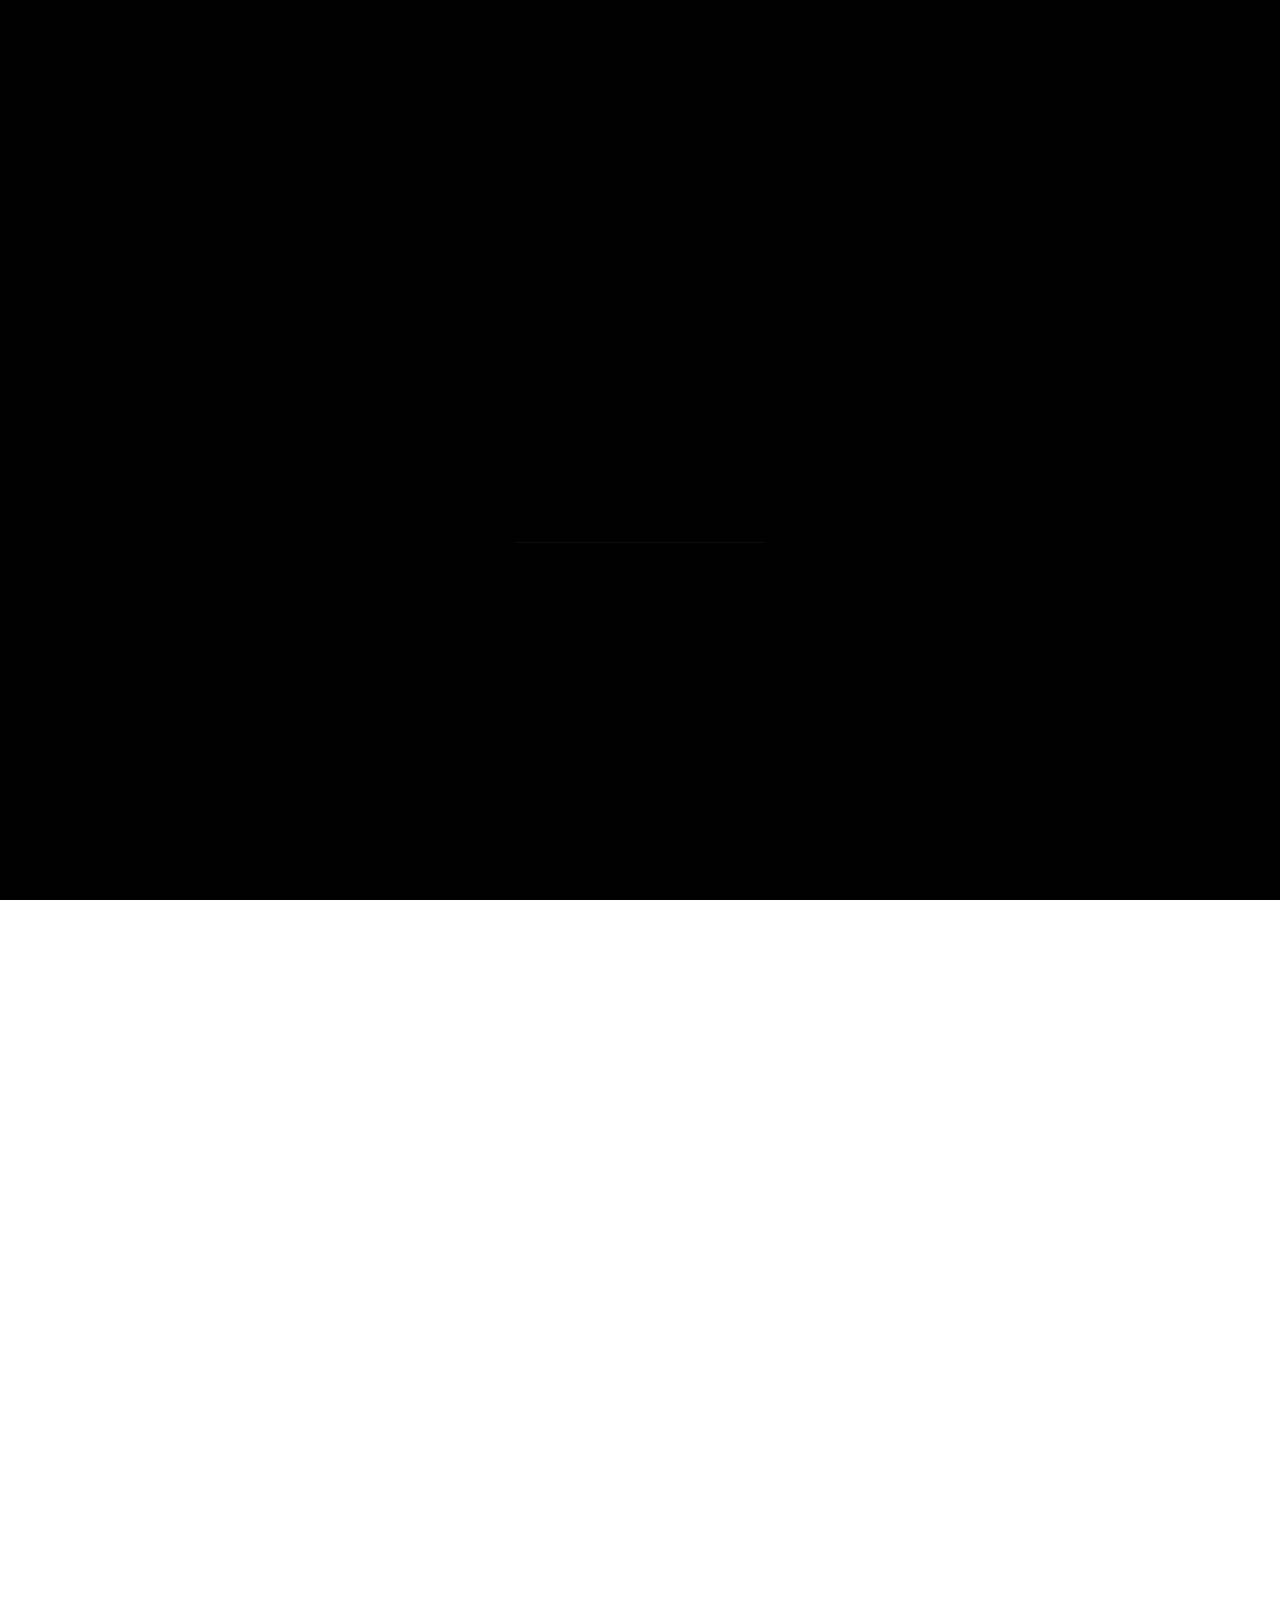
==== commit 52fdf2c0: "Update profile image to Profile.jpeg and update header branding" ====
--- a/index.html
+++ b/index.html
@@ -92,7 +92,7 @@
             <nav class="mobile-header">
                 <div class="mobile-nav">
                     <div class="control">
-                        <h1 class="mobile">Karthickraja. M</h1>
+                        <h1 class="mobile">SOFTWARE DEVELOPER</h1>
                         <div class="control-right">
                             <div class="moon"><i class="fa-solid fa-moon"></i></div>
                             <div class="sun"><i class="fa-solid fa-sun"></i></div>
@@ -128,7 +128,7 @@
                     <a href="contact.html"><button class="profile-button">GET IN TOUCH</button></a>
                     <a href="projects.html"><button class="profile-button-2">VIEW ALL WORKS</button></a>
                 </div>
-                <img class="profile-picture" src="images/person.jpeg" alt="">
+                <img class="profile-picture" src="images/Profile.jpeg" alt="">
             </section>
 
             <!-- marquee -->
--- a/style/cinematic.css
+++ b/style/cinematic.css
@@ -67,17 +67,30 @@
     font-size: 5.5rem;
     margin: 0;
     opacity: 1;
-    display: block;
+    display: flex;
+    flex-wrap: wrap;
+    justify-content: center;
+    align-items: baseline;
     text-align: center;
     letter-spacing: 2px;
 }
 
-.sig-char {
+.sig-word {
+    display: inline-block;
+    white-space: nowrap;
+}
+
+.sig-group {
     background: linear-gradient(to bottom, #bf953f, #fcf6ba, #b38728, #fcf6ba, #bf953f);
     -webkit-background-clip: text;
     -webkit-text-fill-color: transparent;
     color: #bf953f; /* Fallback */
     filter: drop-shadow(0 0 8px rgba(191, 149, 63, 0.4));
+    white-space: nowrap;
+}
+
+.init-k, .init-r {
+    font-weight: 400;
 }
 
 .sig-underline {
